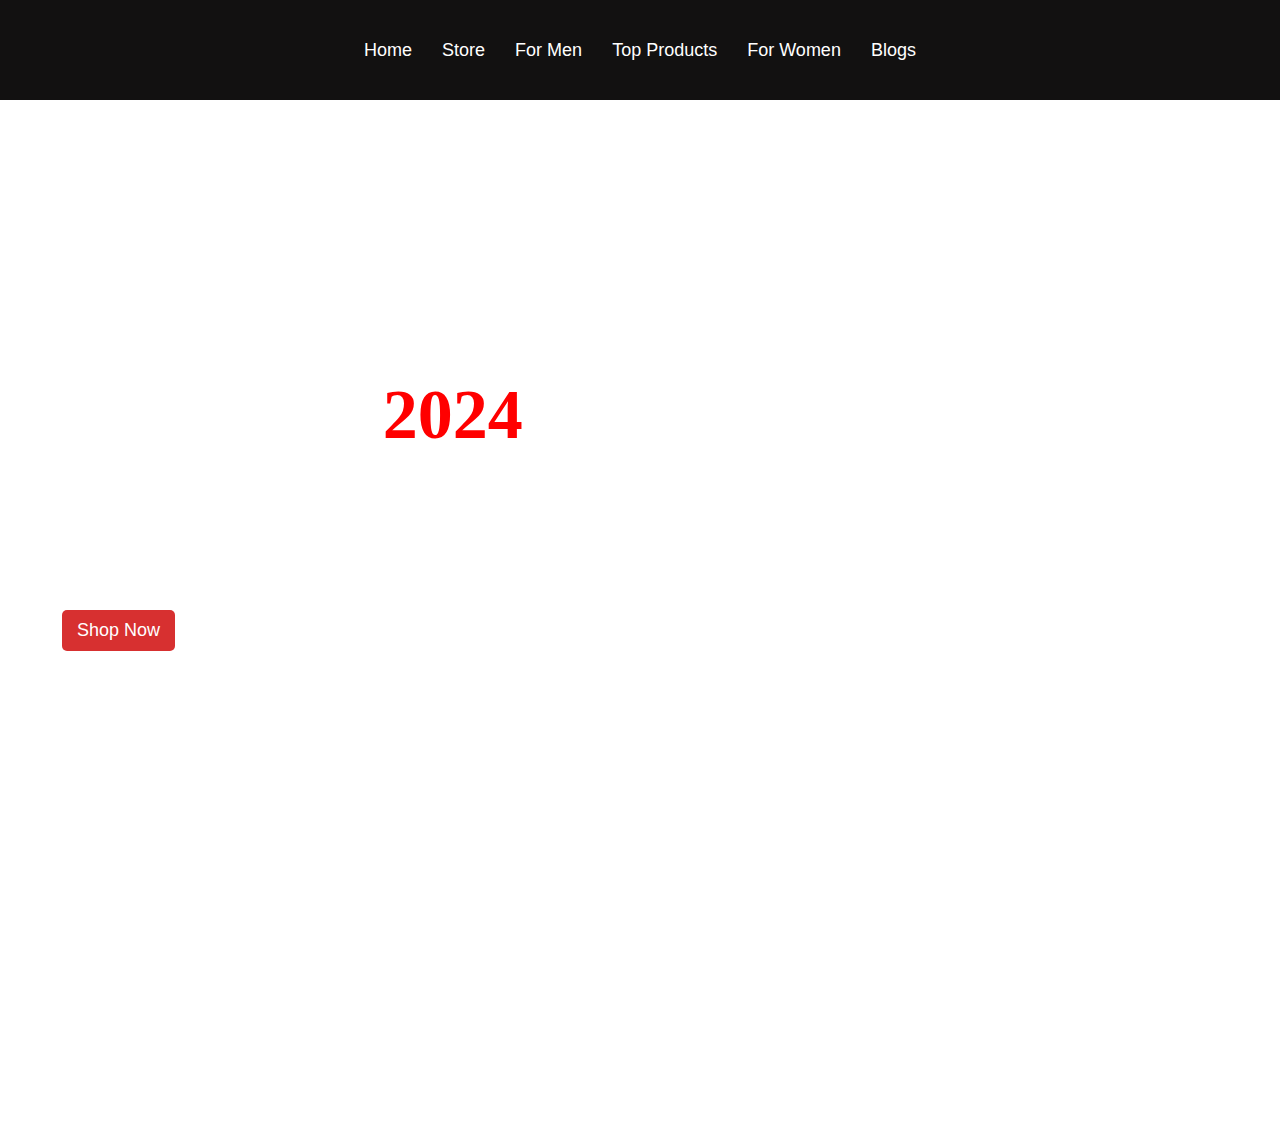
==== ProjectCSS/HTML/index.html @ 7d509958 "Add files via upload" ====
<!DOCTYPE html>
<html lang="en">
<head>
    <meta charset="UTF-8">
    <meta name="viewport" content="width=device-width, initial-scale=1.0">
    <title>TabBase-Online Store</title>
    <link rel="stylesheet" href="https://cdnjs.cloudflare.com/ajax/libs/font-awesome/6.7.1/css/all.min.css" integrity="sha512-5Hs3dF2AEPkpNAR7UiOHba+lRSJNeM2ECkwxUIxC1Q/FLycGTbNapWXB4tP889k5T5Ju8fs4b1P5z/iB4nMfSQ==" crossorigin="anonymous" referrerpolicy="no-referrer" />
    <link rel="icon" href="https://tabbase.myshopify.com/cdn/shop/files/Group-1858_1_c6f15036-5902-4b8d-8cae-f7d79cea3ae3.png?v=1650435835">
    <link rel="stylesheet" href="../CSS/style.css">
</head>
<body>
    <header>
        <div class="header">
            <div class="logo">
                <img src="https://tabbase.myshopify.com/cdn/shop/files/Group_1863_246x.png?v=1650346870" alt="">
            </div>
            <div class="menu">
                <ul>
                    <li><a href="#">Home</a></li>
                    <li id="drop-store"><a href="#" >Store <i class="fa-solid fa-angle-down"></i></a>
                        <div class="drop-down-store">
                           <div class="drop-menu">
                                <ul>
                                    <li><a href="#">filter panel</a></li>
                                    <li><a href="#">canvas sidebar</a></li>
                                    <li><a href="#">grid view</a></li>
                                    <li><a href="#">list view</a></li>
                                    <li><a href="#">pagination page</a></li>
                                </ul>
                           </div>
                           <div class="drop-menu">
                            <ul>
                                <li><a href="#">filter panel</a></li>
                                <li><a href="#">canvas sidebar</a></li>
                                <li><a href="#">grid view</a></li>
                                <li><a href="#">list view</a></li>
                                <li><a href="#">pagination page</a></li>
                            </ul>
                           </div>
                           <div class="drop-menu">
                            <ul>
                                <li><a href="#">filter panel</a></li>
                                <li><a href="#">canvas sidebar</a></li>
                                <li><a href="#">grid view</a></li>
                                <li><a href="#">list view</a></li>
                                <li><a href="#">pagination page</a></li>
                            </ul>
                           </div>
                           <div class="drop-menu">
                            <ul>
                                <li><a href="#">filter panel</a></li>
                                <li><a href="#">canvas sidebar</a></li>
                                <li><a href="#">grid view</a></li>
                                <li><a href="#">list view</a></li>
                                <li><a href="#">pagination page</a></li>
                            </ul>
                           </div>
                           <div class="image">
                                <img src="https://tabbase.myshopify.com/cdn/shop/files/Untitled-1.jpg?v=1650688236" alt="">
                           </div>
                        </div>
                    </li>
                    <li id="drop-men"><a href="#">For Men <i class="fa-solid fa-angle-down"></i></a>
                        <div class="drop-down-store">
                            <div class="drop-menu">
                                 <ul>
                                     <li><a href="#">filter panel</a></li>
                                     <li><a href="#">canvas sidebar</a></li>
                                     <li><a href="#">grid view</a></li>
                                     <li><a href="#">list view</a></li>
                                     <li><a href="#">pagination page</a></li>
                                 </ul>
                            </div>
                            <div class="drop-menu">
                             <ul>
                                 <li><a href="#">filter panel</a></li>
                                 <li><a href="#">canvas sidebar</a></li>
                                 <li><a href="#">grid view</a></li>
                                 <li><a href="#">list view</a></li>
                                 <li><a href="#">pagination page</a></li>
                             </ul>
                            </div>
                            <div class="drop-menu">
                             <ul>
                                 <li><a href="#">filter panel</a></li>
                                 <li><a href="#">canvas sidebar</a></li>
                                 <li><a href="#">grid view</a></li>
                                 <li><a href="#">list view</a></li>
                                 <li><a href="#">pagination page</a></li>
                             </ul>
                            </div>
                            <div class="drop-menu">
                             <ul>
                                 <li><a href="#">filter panel</a></li>
                                 <li><a href="#">canvas sidebar</a></li>
                                 <li><a href="#">grid view</a></li>
                                 <li><a href="#">list view</a></li>
                                 <li><a href="#">pagination page</a></li>
                             </ul>
                            </div>
                            <div class="image">
                                 <img src="https://tabbase.myshopify.com/cdn/shop/files/Untitled-1.jpg?v=1650688236" alt="">
                            </div>
                         </div>
                    </li>
                    <li><a href="#">Top Products</a></li>
                    <li><a href="#">For Women</a></li>
                    <li><a href="#">Blogs <i class="fa-solid fa-angle-down"></i></a></li>
                </ul>
            </div>
            <div class="icon">
                <i class="fa-solid fa-magnifying-glass"></i>
                <i class="fa-solid fa-user"></i>
                <i class="fa-regular fa-heart"></i>
                <i class="fa-solid fa-cart-shopping"></i>
            </div>
        </div>
    </header>
    <section>
        <article>
            <div class="left-article">
                <h2>The Best   <br>Collection 
                    <b>2024</b>
                </h2>
                <p>Lorem Ipsum is simply dummy text of the printing and typesetting industry. is a <br> Lorem Ipsum has been the industry's standard dummy text ever since the 1500s,</p>
                <button>Shop Now</button>
            </div>
            <div class="right-article" title="Shop Now">
                <img src="https://tabbase.myshopify.com/cdn/shop/files/Group-1858_1_c6f15036-5902-4b8d-8cae-f7d79cea3ae3.png?v=1650435835" alt="">
            </div>
        </article>
        <div class="box-card">
            <div class="card">
                <img src="https://tabbase.myshopify.com/cdn/shop/files/Group-1861_1_150X150.png?v=1650435865" alt="">
            </div>
            <div class="card">
                <img src="https://tabbase.myshopify.com/cdn/shop/files/1_1_150X150.png?v=1650435883" alt="">
            </div>
            <div class="card">
                <img src="https://tabbase.myshopify.com/cdn/shop/files/Group-1858_1_c6f15036-5902-4b8d-8cae-f7d79cea3ae3_150X150.png?v=1650435835" alt="">
            </div>
            <div class="card">
                <img src="https://tabbase.myshopify.com/cdn/shop/files/Group-1859_1_150X150.png?v=1650435849" alt="">
            </div>
           
        </div>
    </section>
    
    <footer>

    </footer>
</body>
</html>
---- ProjectCSS/CSS/style.css ----
*{
    padding: 0;
    margin: 0;
    box-sizing: border-box;
}
:root{
    --bg-header:rgb(18, 17, 17);
    --color-menu:rgb(215, 33, 33);
    
}
body{
    background-image: url('https://tabbase.myshopify.com/cdn/shop/files/Banner_1920x900.png?v=1650435558');
    height: 100vh;
    background-repeat: no-repeat;
}
header{
    width: 100%;
    background-color:var(--bg-header) ;
    height: 100px;
    position: sticky;
    top: 0;
    z-index: 11;
   
}
.header{
    width: 95%;
    height: 100%;
    /* background-color: pink; */
    margin: auto;
    display: flex;

}
.header .logo{
    width: 25%;
    height: 100%;
    /* background-color: blue; */
    display: flex;
    align-items: center;
    & img{
        width: 200px;
    }
}
.header .menu{
    width: 50%;
    height: 100%;
    display: flex;
    justify-content: center;
    /* background-color: green; */
    & ul{
        height: 100%;
        list-style: none;
        display: flex;
        align-items: center;
        gap: 30px;
        & li {
            height: 100%;
            display: flex;
            align-items: center;
            & a{
                text-decoration: none;
                color: #fff;
                font-size: 18px;
                position: relative;
                transition:ease-in-out 0.3s;
                font-family: 'Lucida Sans', 'Lucida Sans Regular', 'Lucida Grande', 'Lucida Sans Unicode', Geneva, Verdana, sans-serif;
            }
            & a::before{
                content: '';
                width: 0%;
                height: 2px;
                background-color:var(--color-menu) ;
                position: absolute;
                top: 23px;
                transition:ease-in-out 0.3s;
            }    
        }
        & li:hover a::before{
            width: 100%;
            
        }
        & li:hover a{
            color: var(--color-menu);
            
        }
    }
}
.header .icon{
    width: 25%;
    height: 100%;
    /* background-color: red; */
    display: flex;
    justify-content: end;
    align-items: center;
    gap: 20px;
    & i{
        font-size: 25px;
        color: #fff;
        cursor: pointer;
        transition: ease-in-out 0.4s;
    }
    & i:hover{
        color: var(--color-menu);
    }
}
#drop-store,#drop-men{
    position: relative;
    & .drop-down-store{
        width: 91vw;
        height: 200px;
        position: absolute;
        top: 90px;
        background-color: #fff;
        left: -30vw;
        border-radius: 10px;
        visibility: hidden;
        padding: 20px;
        display: flex;
        gap: 20px;
        & .drop-menu{
            width: 18%;
            /* background-color: red; */
            height: 100%;
            & ul{
                list-style: none;
                display: flex;
                flex-direction: column;
                align-items: start;
                justify-content: start;
                gap: 10px;
                & li a{
                    text-decoration: none;
                    color: #333;
                    transition: none;
                }
                & li a::before{
                    content: '';
                    width: 0;
                    height: 0;
                }
                & li a:hover{
                    color: red;
                }
            }
        }
        & .image{
            width: 25%;
            & img{
                width: 100%;
                height: 100%;
            }
        }
    }
}
#drop-men{
    & .drop-down-store{
        position: absolute;
        left: -36.5vw;
    }
}
#drop-store:hover,#drop-men:hover{
    & .drop-down-store{
        visibility: visible;
    }
}

section{
    width: 100%;
    /* background-color: red; */
    margin-top: 150px;
    position: relative;
}
article{
    width: 95%;
    /* background-color: blue; */
    margin: auto;
    height: 90vh;
    display: flex;
    align-items: center;
    & .left-article{
        width: 50%;
        height: 100%;
        /* background-color: green; */
        display: flex;
        flex-direction: column;
        align-items: start;
        gap: 30px;
        padding: 30px;
        & h2{
            font-size: 70px;
            line-height: 90px;
            color: #fff;
            & b{
                color: red;
            }
        }
        & p{
            font-size: 16px;
            color: #fff;
            opacity: 0.9;
            line-height: 30px;
        }
        & button{
            background-color: rgb(209, 13, 13);
            font-size: 18px;
            padding: 10px 15px;
            margin-top: 30px;
            border: none;
            border-radius: 5px;
            color: #fff;
            opacity: 0.85;
            cursor: pointer;
        }
        & button:hover{
            background-color: rgb(176, 12, 12);
            transition: 0.3s;
        }
    }
    & .right-article{
        width: 50%;
        height: 100%;
        /* background-color: yellow; */
        cursor: pointer;
        display: flex;
        justify-content: center;
        align-items: start;
        & img{
            width: 100%;
            margin-top: -40px;
        }
    }
}
section .box-card{
    width: 43%;
    height: 180px;
    /* background-color: yellow; */
    padding: 0px 30px;
    position: absolute;
    bottom: -80px;
    right: 0;
    display: flex;
    gap: 20px;
    overflow-x: scroll;
    scrollbar-width: none;
    & .card{
        width: 33.33%;
        background-color: #fff;
        height: 100%;
        display: flex;
        justify-content: center;
        align-items: center;
        padding: 20px;
        border-radius: 10px;
        & img{
            width: 150px;
        }
    }
}
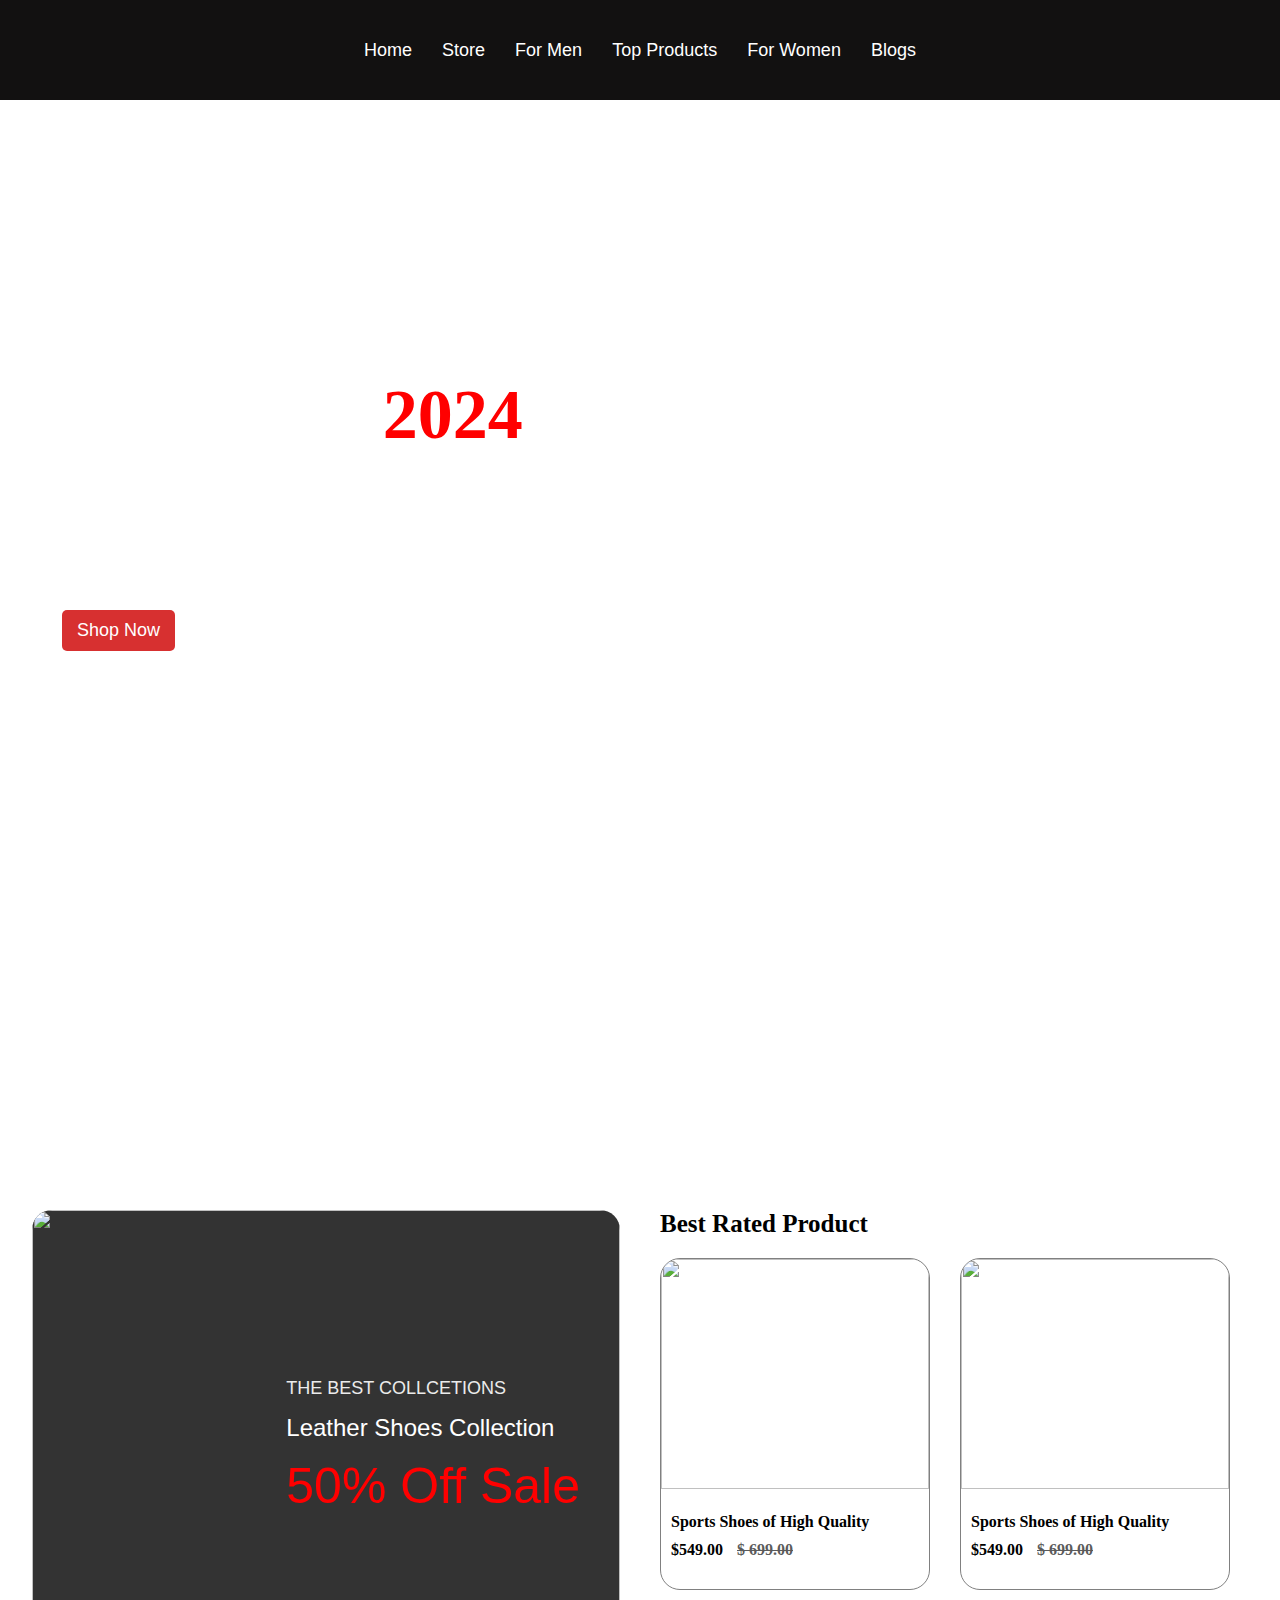
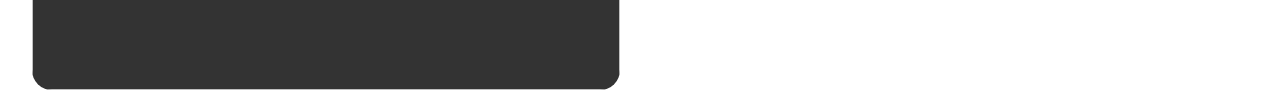
==== commit da9c5556: "Add files via upload" ====
--- a/ProjectCSS/HTML/index.html
+++ b/ProjectCSS/HTML/index.html
@@ -145,6 +145,108 @@
            
         </div>
     </section>
+    <section>
+        <div class="special-section">
+            <div class="special-section-banner" title="banners">
+                <img src="https://tabbase.myshopify.com/cdn/shop/files/1_5.jpg?v=1650439204" alt="">
+                <div class="title">
+                    <h5>THE BEST COLLCETIONS</h5>
+                    <h2>Leather Shoes Collection</h2>
+                    <h3>50% Off Sale</h3>
+                </div>
+            </div>
+            <div class="special-section-product">
+                <h1>Best Rated Product</h1>
+                <div class="product-card">
+                    <div class="card">
+                        <div class="image">
+                            <img src="https://tabbase.myshopify.com/cdn/shop/products/11_1_b398927e-ee1b-43ee-a3e9-fab2797f46c6_493x.jpg?v=1650701525" alt="">
+                        </div>
+                        <div class="card-title">
+                            <h6>Sports Shoes of High Quality</h6>
+                            <p>$549.00 <del>$ 699.00</del></p>
+                            <div class="icon">
+                                <i class="fa-solid fa-star"></i>
+                                <i class="fa-solid fa-star"></i>
+                                <i class="fa-solid fa-star"></i>
+                                <i class="fa-solid fa-star"></i>
+                                <i class="fa-solid fa-star"></i>
+                            </div>
+                        </div>
+                        <button>Add to card</button>
+                    </div>
+                    <div class="card">
+                        <div class="image">
+                            <img src="https://tabbase.myshopify.com/cdn/shop/products/11_1_b398927e-ee1b-43ee-a3e9-fab2797f46c6_493x.jpg?v=1650701525" alt="">
+                        </div>
+                        <div class="card-title">
+                            <h6>Sports Shoes of High Quality</h6>
+                            <p>$549.00 <del>$ 699.00</del></p>
+                            <div class="icon">
+                                <i class="fa-solid fa-star"></i>
+                                <i class="fa-solid fa-star"></i>
+                                <i class="fa-solid fa-star"></i>
+                                <i class="fa-solid fa-star"></i>
+                                <i class="fa-solid fa-star"></i>
+                            </div>
+                        </div>
+                        <button>Add to card</button>
+                    </div>
+                    <div class="card">
+                        <div class="image">
+                            <img src="https://tabbase.myshopify.com/cdn/shop/products/11_1_b398927e-ee1b-43ee-a3e9-fab2797f46c6_493x.jpg?v=1650701525" alt="">
+                        </div>
+                        <div class="card-title">
+                            <h6>Sports Shoes of High Quality</h6>
+                            <p>$549.00 <del>$ 699.00</del></p>
+                            <div class="icon">
+                                <i class="fa-solid fa-star"></i>
+                                <i class="fa-solid fa-star"></i>
+                                <i class="fa-solid fa-star"></i>
+                                <i class="fa-solid fa-star"></i>
+                                <i class="fa-solid fa-star"></i>
+                            </div>
+                        </div>
+                        <button>Add to card</button>
+                    </div>
+                    <div class="card">
+                        <div class="image">
+                            <img src="https://tabbase.myshopify.com/cdn/shop/products/11_1_b398927e-ee1b-43ee-a3e9-fab2797f46c6_493x.jpg?v=1650701525" alt="">
+                        </div>
+                        <div class="card-title">
+                            <h6>Sports Shoes of High Quality</h6>
+                            <p>$549.00 <del>$ 699.00</del></p>
+                            <div class="icon">
+                                <i class="fa-solid fa-star"></i>
+                                <i class="fa-solid fa-star"></i>
+                                <i class="fa-solid fa-star"></i>
+                                <i class="fa-solid fa-star"></i>
+                                <i class="fa-solid fa-star"></i>
+                            </div>
+                        </div>
+                        <button>Add to card</button>
+                    </div>
+                    <div class="card">
+                        <div class="image">
+                            <img src="https://tabbase.myshopify.com/cdn/shop/products/11_1_b398927e-ee1b-43ee-a3e9-fab2797f46c6_493x.jpg?v=1650701525" alt="">
+                        </div>
+                        <div class="card-title">
+                            <h6>Sports Shoes of High Quality</h6>
+                            <p>$549.00 <del>$ 699.00</del></p>
+                            <div class="icon">
+                                <i class="fa-solid fa-star"></i>
+                                <i class="fa-solid fa-star"></i>
+                                <i class="fa-solid fa-star"></i>
+                                <i class="fa-solid fa-star"></i>
+                                <i class="fa-solid fa-star"></i>
+                            </div>
+                        </div>
+                        <button>Add to card</button>
+                    </div>
+                </div>  
+            </div>
+        </div>
+    </section>
     
     <footer>
 
--- a/ProjectCSS/CSS/style.css
+++ b/ProjectCSS/CSS/style.css
@@ -3,10 +3,14 @@
     margin: 0;
     box-sizing: border-box;
 }
+@import url('https://fonts.googleapis.com/css2?family=Moul&family=Quicksand:wght@300..700&family=Roboto:ital,wght@0,100;0,300;0,400;0,500;0,700;0,900;1,100;1,300;1,400;1,500;1,700;1,900&display=swap');
 :root{
     --bg-header:rgb(18, 17, 17);
     --color-menu:rgb(215, 33, 33);
-    
+    --font-family: "Quicksand", sans-serif;
+    --font-optical-sizing: auto;
+    --font-weight: <weight>;
+    --font-style: normal;
 }
 body{
     background-image: url('https://tabbase.myshopify.com/cdn/shop/files/Banner_1920x900.png?v=1650435558');
@@ -165,7 +169,7 @@
 
 section{
     width: 100%;
-    /* background-color: red; */
+    
     margin-top: 150px;
     position: relative;
 }
@@ -226,6 +230,11 @@
         & img{
             width: 100%;
             margin-top: -40px;
+            animation: action;
+            animation-duration: 3s;
+            animation-iteration-count: infinite;
+            animation-timing-function: ease-in-out;
+
         }
     }
 }
@@ -255,3 +264,162 @@
         }
     }
 }
+.special-section{
+    width: 95%;
+    margin: auto;
+    display: flex;
+    gap: 20px;
+    height: 480px;
+    & .special-section-banner{
+        width: 50%;
+        height: 100%;
+        background-color: #333;
+        border-radius: 20px;
+        overflow: hidden;
+        position: relative;
+        & img{
+            width: 100%;
+            height: 100%;
+            animation: scaleImg;
+            animation-duration: 10s;
+            animation-timing-function: ease-in-out;
+            animation-iteration-count: infinite;
+        }
+        & .title{
+            /* background-color: red; */
+            position: absolute;
+            top: 35%;
+            right: 40px;
+            & h5,h2,h3{
+                font-family: var(--font-family);
+                font-optical-sizing: var(--font-optical-sizing);
+                font-style: var(--font-style);
+                font-weight: var(--font-weight);
+            }
+            & h5{
+                font-size: 18px;
+                color: #fff;
+                opacity: 0.9;
+            }
+            & h2{
+                font-family: 50px;
+               color: #fff; 
+               margin-top: 15px;
+            }
+            & h3{
+                font-size: 50px;
+                color: red;
+                margin-top: 15px;
+            }
+        }
+    }
+    & .special-section-product{
+        width: 50%;
+        height: 100%;
+        display: flex;
+        flex-direction: column;
+        /* background-color: blue; */
+        & h1{
+            color: #000;
+            font-size: 25px;
+            margin-left: 20px;
+        }
+        & .product-card{
+            /* background-color: red; */
+            padding: 20px;
+            display: flex;
+            gap: 30px;
+            overflow-x: scroll;
+            scrollbar-width: none;
+            & .card{
+                min-width: 270px;
+                border: 1px solid gray;
+                border-radius: 20px;
+                overflow: hidden;
+                & .image{
+                    width: 100%;
+                    & img{
+                        width: 100%;
+                        height:230px;
+                    }
+                }
+                & .card-title{
+                    width: 100%;
+                    padding: 20px 10px;
+                    & h6{
+                        font-size: 16px;
+                        display: -webkit-box; /* Required for line clamping */
+                        -webkit-line-clamp: 1; /* Limit to 3 lines */
+                        -webkit-box-orient: vertical; /* Set box orientation */
+                        overflow: hidden
+                    }
+                    & p{
+                        margin-top: 10px;
+                        font-size: 16px;
+                        font-weight: bold;
+                        & del{
+                            color: #333;
+                            opacity: 0.8;
+                            margin-left: 10px;
+                        }
+                    }
+                    & .icon{
+                        margin-top: 10px;
+                        & i{
+                            color: gold;
+                        }
+                    }
+                    
+                }
+                & button{
+                    background-color: red;
+                    color: #fff;
+                    padding: 10px 20px;
+                    margin-bottom: 30px;
+                    border: none;
+                    font-family: sans-serif;
+                    font-size: 18px;
+                    border-radius: 10px;
+                    display: none;
+                    justify-self: center;
+                    transition: 0.3s ease-in-out;
+                }
+                
+            }
+            & .card:hover{
+                cursor: pointer;
+                border: none;
+                box-shadow: rgba(0, 0, 0, 0.35) 0px 5px 15px;
+                transition: 0.7s;
+                & button{
+                    display: block;
+                }
+            }
+            
+            
+        }
+    }
+}
+
+@keyframes action{
+    0%{
+        transform: translateY(0px);
+    }
+    50%{
+        transform: translateY(20px);
+    }
+    100%{
+        transform: translateY(0px);
+    }
+}
+@keyframes scaleImg{
+    0%{
+        transform: scale(1);
+    }
+    50%{
+        transform: scale(1.1);
+    }
+    100%{
+        transform: scale(1);
+    }
+}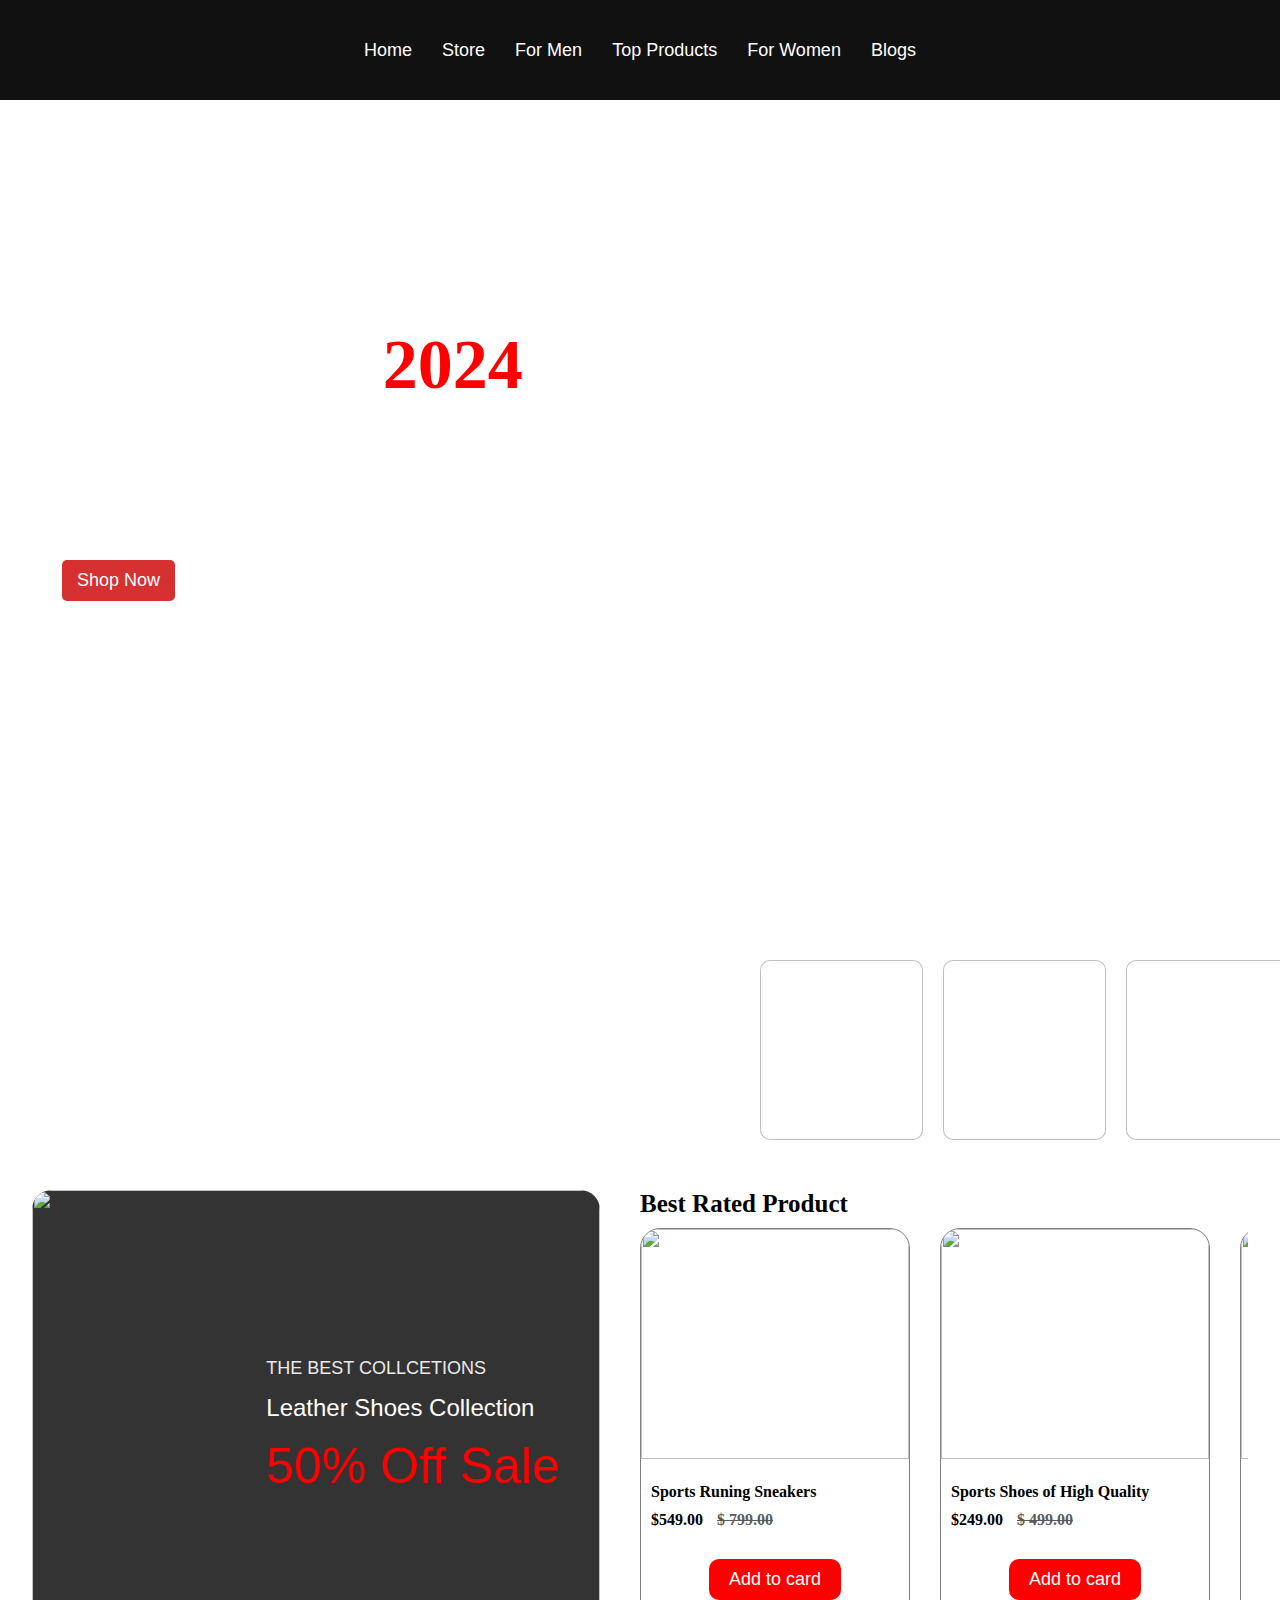
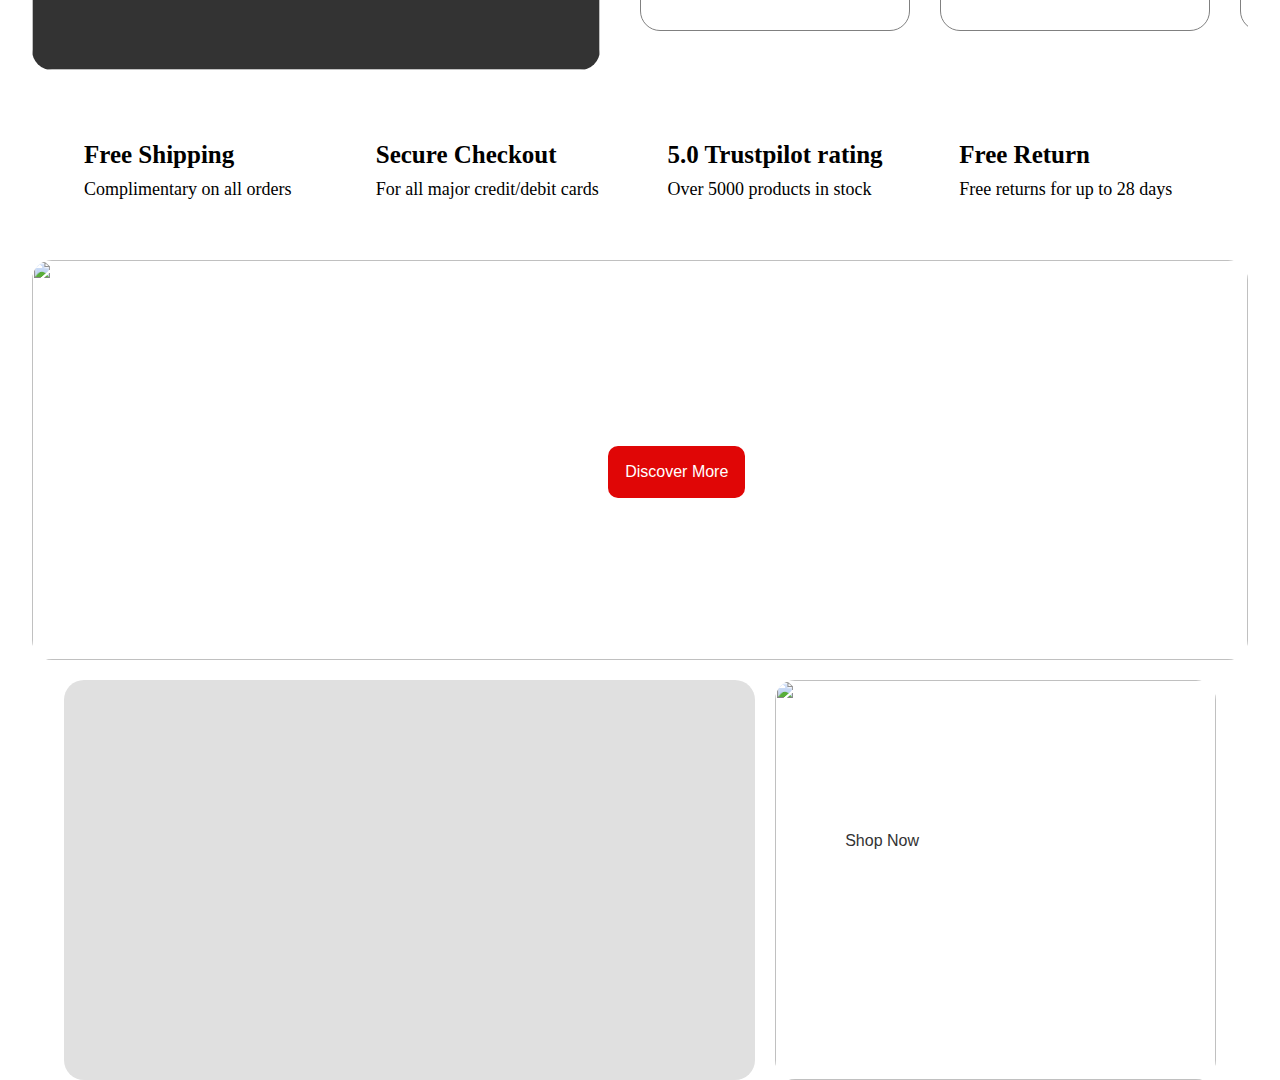
==== commit 2729ea5a: "Add files via upload" ====
--- a/ProjectCSS/HTML/index.html
+++ b/ProjectCSS/HTML/index.html
@@ -7,6 +7,7 @@
     <link rel="stylesheet" href="https://cdnjs.cloudflare.com/ajax/libs/font-awesome/6.7.1/css/all.min.css" integrity="sha512-5Hs3dF2AEPkpNAR7UiOHba+lRSJNeM2ECkwxUIxC1Q/FLycGTbNapWXB4tP889k5T5Ju8fs4b1P5z/iB4nMfSQ==" crossorigin="anonymous" referrerpolicy="no-referrer" />
     <link rel="icon" href="https://tabbase.myshopify.com/cdn/shop/files/Group-1858_1_c6f15036-5902-4b8d-8cae-f7d79cea3ae3.png?v=1650435835">
     <link rel="stylesheet" href="../CSS/style.css">
+    <link rel="stylesheet" href="https://cdn.jsdelivr.net/npm/bootstrap-icons@1.11.3/font/bootstrap-icons.min.css">
 </head>
 <body>
     <header>
@@ -30,9 +31,18 @@
                            </div>
                            <div class="drop-menu">
                             <ul>
-                                <li><a href="#">filter panel</a></li>
-                                <li><a href="#">canvas sidebar</a></li>
-                                <li><a href="#">grid view</a></li>
+                                <li><a href="#">product color swatch</a></li>
+                                <li><a href="#">product swatch dropdown</a></li>
+                                <li><a href="#">sale notification</a></li>
+                                <li><a href="#"> dynamic checkout button</a></li>
+                                <li><a href="#">pagination page</a></li>
+                            </ul>
+                           </div>
+                           <div class="drop-menu">
+                            <ul>
+                                <li><a href="#">product tab information</a></li>
+                                <li><a href="#">product recommendation</a></li>
+                                <li><a href="#">RTL Layout</a></li>
                                 <li><a href="#">list view</a></li>
                                 <li><a href="#">pagination page</a></li>
                             </ul>
@@ -40,19 +50,10 @@
                            <div class="drop-menu">
                             <ul>
                                 <li><a href="#">filter panel</a></li>
-                                <li><a href="#">canvas sidebar</a></li>
-                                <li><a href="#">grid view</a></li>
-                                <li><a href="#">list view</a></li>
-                                <li><a href="#">pagination page</a></li>
-                            </ul>
-                           </div>
-                           <div class="drop-menu">
-                            <ul>
-                                <li><a href="#">filter panel</a></li>
-                                <li><a href="#">canvas sidebar</a></li>
-                                <li><a href="#">grid view</a></li>
-                                <li><a href="#">list view</a></li>
-                                <li><a href="#">pagination page</a></li>
+                                <li><a href="#"> carousel</a></li>
+                                <li><a href="#">product thumbnail</a></li>
+                                <li><a href="#">product review</a></li>
+                                <li><a href="#"> product stack</a></li>
                             </ul>
                            </div>
                            <div class="image">
@@ -64,42 +65,42 @@
                         <div class="drop-down-store">
                             <div class="drop-menu">
                                  <ul>
-                                     <li><a href="#">filter panel</a></li>
-                                     <li><a href="#">canvas sidebar</a></li>
-                                     <li><a href="#">grid view</a></li>
-                                     <li><a href="#">list view</a></li>
-                                     <li><a href="#">pagination page</a></li>
+                                     <li><a href="#"><b>Shoes</b></a></li>
+                                     <li><a href="#">Knee high boots</a></li>
+                                     <li><a href="#">Boots</a></li>
+                                     <li><a href="#">Wellington boots</a></li>
+                                     <li><a href="#">Timberland boots</a></li>
                                  </ul>
                             </div>
                             <div class="drop-menu">
                              <ul>
-                                 <li><a href="#">filter panel</a></li>
-                                 <li><a href="#">canvas sidebar</a></li>
-                                 <li><a href="#">grid view</a></li>
-                                 <li><a href="#">list view</a></li>
-                                 <li><a href="#">pagination page</a></li>
+                                 <li><a href="#"><b>Sneakers</b></a></li>
+                                 <li><a href="#">For Men</a></li>
+                                 <li><a href="#">Top Products</a></li>
+                                 <li><a href="#">For Kid</a></li>
+                                 <li><a href="#">Pages / Layouts</a></li>
                              </ul>
                             </div>
                             <div class="drop-menu">
                              <ul>
-                                 <li><a href="#">filter panel</a></li>
-                                 <li><a href="#">canvas sidebar</a></li>
-                                 <li><a href="#">grid view</a></li>
-                                 <li><a href="#">list view</a></li>
-                                 <li><a href="#">pagination page</a></li>
+                                 <li><a href="#"><b>Sports Shoes</b></a></li>
+                                 <li><a href="#">Bata sport shoes</a></li>
+                                 <li><a href="#">Hush Puppies</a></li>
+                                 <li><a href="#">Louis Philippe</a></li>
+                                 <li><a href="#">Tata International</a></li>
                              </ul>
                             </div>
                             <div class="drop-menu">
                              <ul>
-                                 <li><a href="#">filter panel</a></li>
-                                 <li><a href="#">canvas sidebar</a></li>
-                                 <li><a href="#">grid view</a></li>
-                                 <li><a href="#">list view</a></li>
-                                 <li><a href="#">pagination page</a></li>
+                                 <li><a href="#"><b>Sport Sneakers</b></a></li>
+                                 <li><a href="#">Puma snekers</a></li>
+                                 <li><a href="#">Reebok</a></li>
+                                 <li><a href="#">Under Armour</a></li>
+                                 <li><a href="#">Skechers shoes</a></li>
                              </ul>
                             </div>
                             <div class="image">
-                                 <img src="https://tabbase.myshopify.com/cdn/shop/files/Untitled-1.jpg?v=1650688236" alt="">
+                                 <img src="https://tabbase.myshopify.com/cdn/shop/files/1_5.jpg?v=1650439204" alt="">
                             </div>
                          </div>
                     </li>
@@ -160,10 +161,44 @@
                 <div class="product-card">
                     <div class="card">
                         <div class="image">
+                            <img src="https://tabbase.myshopify.com/cdn/shop/products/15_1_dfcad812-3f77-49fa-aedd-55d050321f6b_493x.jpg?v=1650701327" alt="">
+                        </div>
+                        <div class="card-title">
+                            <h6>Sports Runing Sneakers</h6>
+                            <p>$549.00 <del>$ 799.00</del></p>
+                            <div class="icon">
+                                <i class="fa-solid fa-star"></i>
+                                <i class="fa-solid fa-star"></i>
+                                <i class="fa-solid fa-star"></i>
+                                <i class="fa-solid fa-star"></i>
+                                <i class="fa-solid fa-star"></i>
+                            </div>
+                        </div>
+                        <button>Add to card</button>
+                    </div>
+                    <div class="card">
+                        <div class="image">
                             <img src="https://tabbase.myshopify.com/cdn/shop/products/11_1_b398927e-ee1b-43ee-a3e9-fab2797f46c6_493x.jpg?v=1650701525" alt="">
                         </div>
                         <div class="card-title">
                             <h6>Sports Shoes of High Quality</h6>
+                            <p>$249.00 <del>$ 499.00</del></p>
+                            <div class="icon">
+                                <i class="fa-solid fa-star"></i>
+                                <i class="fa-solid fa-star"></i>
+                                <i class="fa-solid fa-star"></i>
+                                <i class="fa-solid fa-star"></i>
+                                <i class="fa-solid fa-star"></i>
+                            </div>
+                        </div>
+                        <button>Add to card</button>
+                    </div>
+                    <div class="card">
+                        <div class="image">
+                            <img src="https://tabbase.myshopify.com/cdn/shop/products/22_1_493x.jpg?v=1650701158" alt="">
+                        </div>
+                        <div class="card-title">
+                            <h6>Sneakers De Sport Runing</h6>
                             <p>$549.00 <del>$ 699.00</del></p>
                             <div class="icon">
                                 <i class="fa-solid fa-star"></i>
@@ -177,77 +212,86 @@
                     </div>
                     <div class="card">
                         <div class="image">
-                            <img src="https://tabbase.myshopify.com/cdn/shop/products/11_1_b398927e-ee1b-43ee-a3e9-fab2797f46c6_493x.jpg?v=1650701525" alt="">
-                        </div>
-                        <div class="card-title">
-                            <h6>Sports Shoes of High Quality</h6>
-                            <p>$549.00 <del>$ 699.00</del></p>
-                            <div class="icon">
-                                <i class="fa-solid fa-star"></i>
-                                <i class="fa-solid fa-star"></i>
-                                <i class="fa-solid fa-star"></i>
-                                <i class="fa-solid fa-star"></i>
-                                <i class="fa-solid fa-star"></i>
-                            </div>
-                        </div>
-                        <button>Add to card</button>
-                    </div>
-                    <div class="card">
-                        <div class="image">
-                            <img src="https://tabbase.myshopify.com/cdn/shop/products/11_1_b398927e-ee1b-43ee-a3e9-fab2797f46c6_493x.jpg?v=1650701525" alt="">
-                        </div>
-                        <div class="card-title">
-                            <h6>Sports Shoes of High Quality</h6>
-                            <p>$549.00 <del>$ 699.00</del></p>
-                            <div class="icon">
-                                <i class="fa-solid fa-star"></i>
-                                <i class="fa-solid fa-star"></i>
-                                <i class="fa-solid fa-star"></i>
-                                <i class="fa-solid fa-star"></i>
-                                <i class="fa-solid fa-star"></i>
-                            </div>
-                        </div>
-                        <button>Add to card</button>
-                    </div>
-                    <div class="card">
-                        <div class="image">
-                            <img src="https://tabbase.myshopify.com/cdn/shop/products/11_1_b398927e-ee1b-43ee-a3e9-fab2797f46c6_493x.jpg?v=1650701525" alt="">
-                        </div>
-                        <div class="card-title">
-                            <h6>Sports Shoes of High Quality</h6>
-                            <p>$549.00 <del>$ 699.00</del></p>
-                            <div class="icon">
-                                <i class="fa-solid fa-star"></i>
-                                <i class="fa-solid fa-star"></i>
-                                <i class="fa-solid fa-star"></i>
-                                <i class="fa-solid fa-star"></i>
-                                <i class="fa-solid fa-star"></i>
-                            </div>
-                        </div>
-                        <button>Add to card</button>
-                    </div>
-                    <div class="card">
-                        <div class="image">
-                            <img src="https://tabbase.myshopify.com/cdn/shop/products/11_1_b398927e-ee1b-43ee-a3e9-fab2797f46c6_493x.jpg?v=1650701525" alt="">
-                        </div>
-                        <div class="card-title">
-                            <h6>Sports Shoes of High Quality</h6>
-                            <p>$549.00 <del>$ 699.00</del></p>
-                            <div class="icon">
-                                <i class="fa-solid fa-star"></i>
-                                <i class="fa-solid fa-star"></i>
-                                <i class="fa-solid fa-star"></i>
-                                <i class="fa-solid fa-star"></i>
-                                <i class="fa-solid fa-star"></i>
-                            </div>
-                        </div>
-                        <button>Add to card</button>
-                    </div>
-                </div>  
+                            <img src="https://tabbase.myshopify.com/cdn/shop/products/2_5_9762fa85-00ce-42ee-a98e-adb0b3cb5a77_493x.jpg?v=1674022859" alt="">
+                        </div>
+                        <div class="card-title">
+                            <h6>Sneakers De Sport Runing</h6>
+                            <p>$449.00 <del>$ 599.00</del></p>
+                            <div class="icon">
+                                <i class="fa-solid fa-star"></i>
+                                <i class="fa-solid fa-star"></i>
+                                <i class="fa-solid fa-star"></i>
+                                <i class="fa-solid fa-star"></i>
+                                <i class="fa-solid fa-star"></i>
+                            </div>
+                        </div>
+                        <button>Add to card</button>
+                    </div>
+                </div> 
             </div>
         </div>
     </section>
-    
+    <div class="delivery">
+        <div class="sub-delivery">
+            <div class="icon">
+                <i class="fa-solid fa-truck"></i>
+            </div>
+            <div class="des">
+                <h2>Free Shipping</h2>
+                <p>Complimentary on all orders</p>
+            </div>
+        </div>
+        <div class="sub-delivery">
+            <div class="icon">
+                <i class="fa-solid fa-shield-halved"></i>
+            </div>
+            <div class="des">
+                <h2> 
+                    Secure Checkout</h2>
+                <p>For all major credit/debit cards</p>
+            </div>
+        </div>
+        <div class="sub-delivery">
+            <div class="icon">
+                <i class="fa-solid fa-star"></i>
+            </div>
+            <div class="des">
+                <h2>5.0 Trustpilot rating
+                    </h2>
+                <p>Over 5000 products in stock</p>
+            </div>
+        </div>
+        <div class="sub-delivery">
+            <div class="icon">
+                <i class="fa-solid fa-sack-dollar"></i>
+            </div>
+            <div class="des">
+                <h2>Free Return</h2>
+                <p>Free returns for up to 28 days</p>
+            </div>
+        </div>
+    </div>
+     <div class="banner">
+        <img src="https://tabbase.myshopify.com/cdn/shop/files/3_1.jpg?v=1649851424" alt="">
+        <div class="title-banner">
+            <h2>the best collections</h2>
+            <h1>Best Collection Of Different Types Of Shoes</h1>
+            <button>Discover More</button>
+        </div>
+     </div>  
+     <div class="content">
+        <div class="video">
+            <iframe title="vimeo-player" src="https://player.vimeo.com/video/320214019?h=5efad4e656" width="800" frameborder="0"    allowfullscreen></iframe>
+        </div>
+        <div class="img">
+            <img src="https://tabbase.myshopify.com/cdn/shop/files/4_1_908462e2-8073-4ce7-96ab-8734b493858e.jpg?v=1650438125" alt="">
+            <div class="img-title">
+                <h2>THE BEST COLLCETIONS</h2>
+                <h1>The Best Offers</h1>
+                <button>Shop Now</button>    
+            </div>
+        </div>
+     </div> 
     <footer>
 
     </footer>
--- a/ProjectCSS/CSS/style.css
+++ b/ProjectCSS/CSS/style.css
@@ -14,7 +14,7 @@
 }
 body{
     background-image: url('https://tabbase.myshopify.com/cdn/shop/files/Banner_1920x900.png?v=1650435558');
-    height: 100vh;
+    /* height: 100vh; */
     background-repeat: no-repeat;
 }
 header{
@@ -170,7 +170,7 @@
 section{
     width: 100%;
     
-    margin-top: 150px;
+    margin-top: 100px;
     position: relative;
 }
 article{
@@ -241,10 +241,10 @@
 section .box-card{
     width: 43%;
     height: 180px;
-    /* background-color: yellow; */
+    /* background-color: #fff; */
     padding: 0px 30px;
     position: absolute;
-    bottom: -80px;
+    bottom: -130px;
     right: 0;
     display: flex;
     gap: 20px;
@@ -252,6 +252,7 @@
     scrollbar-width: none;
     & .card{
         width: 33.33%;
+        border: 0.5px solid rgba(128, 128, 128, 0.499);
         background-color: #fff;
         height: 100%;
         display: flex;
@@ -264,11 +265,14 @@
         }
     }
 }
+section:nth-child(3){
+    margin-top: 180px;
+}
 .special-section{
     width: 95%;
     margin: auto;
     display: flex;
-    gap: 20px;
+    gap: 40px;
     height: 480px;
     & .special-section-banner{
         width: 50%;
@@ -322,11 +326,10 @@
         & h1{
             color: #000;
             font-size: 25px;
-            margin-left: 20px;
+            margin-bottom: 10px;
         }
         & .product-card{
             /* background-color: red; */
-            padding: 20px;
             display: flex;
             gap: 30px;
             overflow-x: scroll;
@@ -338,9 +341,15 @@
                 overflow: hidden;
                 & .image{
                     width: 100%;
+                    overflow: hidden;
                     & img{
                         width: 100%;
                         height:230px;
+                        transition: ease-in-out 0.3s;
+                    }
+                    & img:hover{
+                        cursor: pointer;
+                        transform: scale(1.1);
                     }
                 }
                 & .card-title{
@@ -380,25 +389,170 @@
                     font-family: sans-serif;
                     font-size: 18px;
                     border-radius: 10px;
-                    display: none;
+                    display: flex;
                     justify-self: center;
                     transition: 0.3s ease-in-out;
                 }
+                & button:hover{
+                    background-color: rgb(207, 14, 14);
+                    cursor: pointer;
+                }
                 
-            }
-            & .card:hover{
-                cursor: pointer;
-                border: none;
-                box-shadow: rgba(0, 0, 0, 0.35) 0px 5px 15px;
-                transition: 0.7s;
-                & button{
-                    display: block;
-                }
             }
             
             
-        }
-    }
+            
+        }
+    }
+}
+.delivery{
+    width: 90%;
+    margin: auto;
+    display: grid;
+    grid-template-columns: repeat(4,1fr);
+    gap: 15px;
+    /* background-color: red; */
+    margin-top: 50px;
+    & .sub-delivery{
+        display: flex;
+        width: 100%;
+        height: 100px;
+        /* background-color: green; */
+        justify-content: start;
+        align-items: center;
+        gap: 20px;
+        & .icon i{
+            font-size: 30px;
+            color: rgb(225, 25, 25);
+        }
+        & .icon i:hover{
+            cursor: pointer;
+            transform: rotateY(180deg);
+            transition: 0.5s;
+        }
+        & .des{
+            display: flex;
+            flex-direction: column;
+            gap: 10px;
+            & h2{
+                font-size: 25px;
+            }
+            & p{
+                font-size: 18px;
+            }
+        }
+    }
+}
+.banner{
+    width: 95%;
+    height: 400px;
+    margin: auto;
+    margin-top: 40px;
+    border-radius: 20px;
+    overflow: hidden;
+    position: relative;
+    & img{
+        width: 100%;
+        height: 100%;
+        animation-name: scaleImg;
+        animation-duration: 10s;
+        animation-timing-function: ease-in-out;
+        animation-iteration-count: infinite;
+    }
+    & .title-banner{
+        /* background-color: red; */
+        position: absolute;
+        top: 50px;
+        left: 30%;
+        & h2{
+            color: #fff;
+            font-size: 19px;
+            text-transform: uppercase;
+            margin-top: 20px;
+            text-align: center;
+        }
+        & h1{
+            color: #fff;
+            font-size: 30px;
+            margin-top: 20px;
+        }
+        & button{
+            display: flex;
+            justify-self: center;
+            margin-top: 40px;
+            background-color: rgb(224, 6, 6);
+            color: #fff;
+            border: none;
+            padding: 17px;
+            border-radius: 10px;
+            font-size: 16px;
+            cursor: pointer;
+            transition: ease-in-out 0.2s;
+        }
+        & button:hover{
+            background-color: #fff;
+            color: #333;
+        }
+    }
+}
+.content{
+    width: 90%;
+    margin: auto;
+    margin-top: 20px;
+    display: flex;
+    height: 400px;
+    gap: 20px;
+    & .video{
+        width: 60%;
+        height: 100%;
+        padding: 0;
+        background-color: #e0e0e0;
+        border-radius: 20px;
+        display: flex;
+        justify-content: center;
+    }
+    & .img{
+        width: 40%;
+        height: 100%;
+        border-radius: 20px;
+        overflow: hidden;
+        position: relative;
+        & img{
+            width: 100%;
+            height: 100%;
+        }
+        & .img-title{
+            /* background-color: red; */
+            position: absolute;
+            top: 40px;
+            left: 40px;
+            & h2{
+                color: #fff;
+                font-size: 16px;
+            }
+            & h1{
+                color: #fff;
+                font-size: 40px;
+                margin-top: 10px;
+            }
+            & button{
+                margin-top: 20px;
+                background-color: #fff;
+                color: #333;
+                border: none;
+                padding: 17px 30px;
+                border-radius: 10px;
+                font-size: 16px;
+                cursor: pointer;
+                transition: ease-in-out 0.2s;
+            }
+            & button:hover{
+                background-color: #333;
+                color: #fff;
+            }
+        }
+    }
+      
 }
 
 @keyframes action{
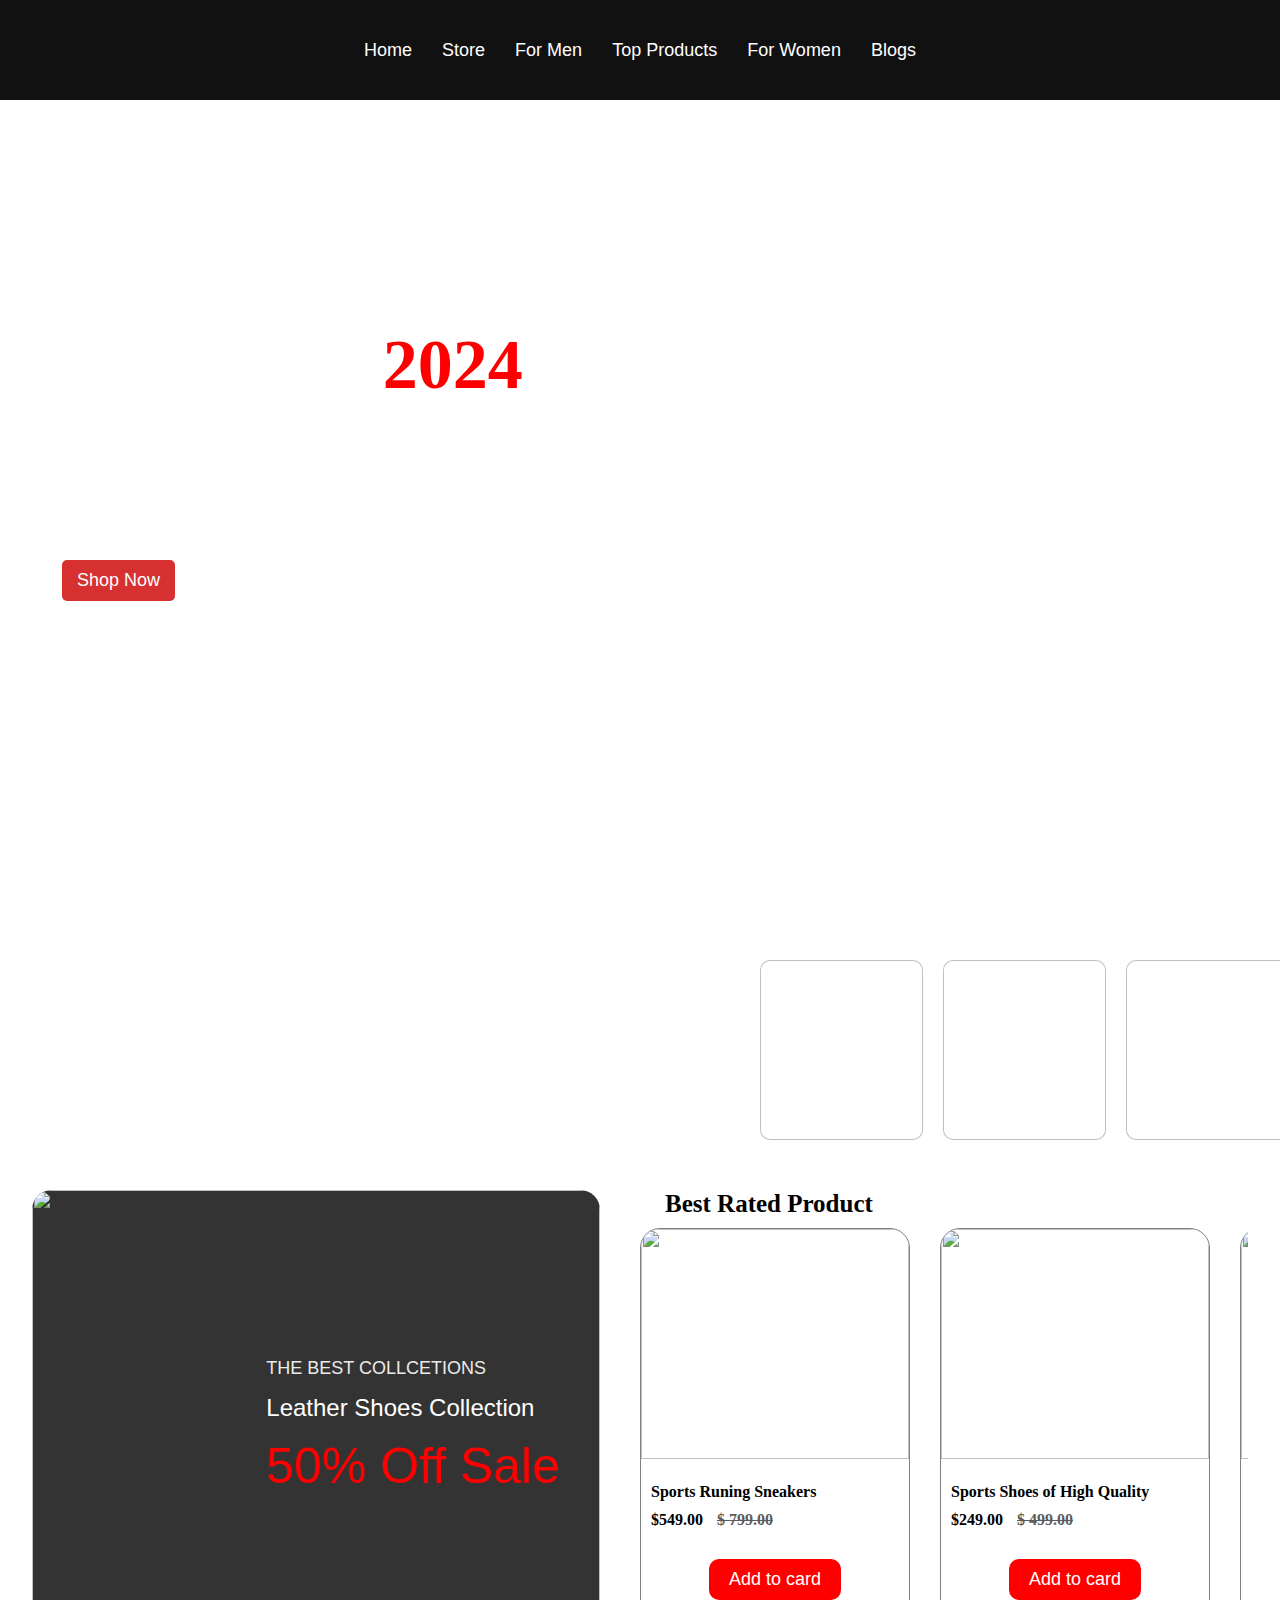
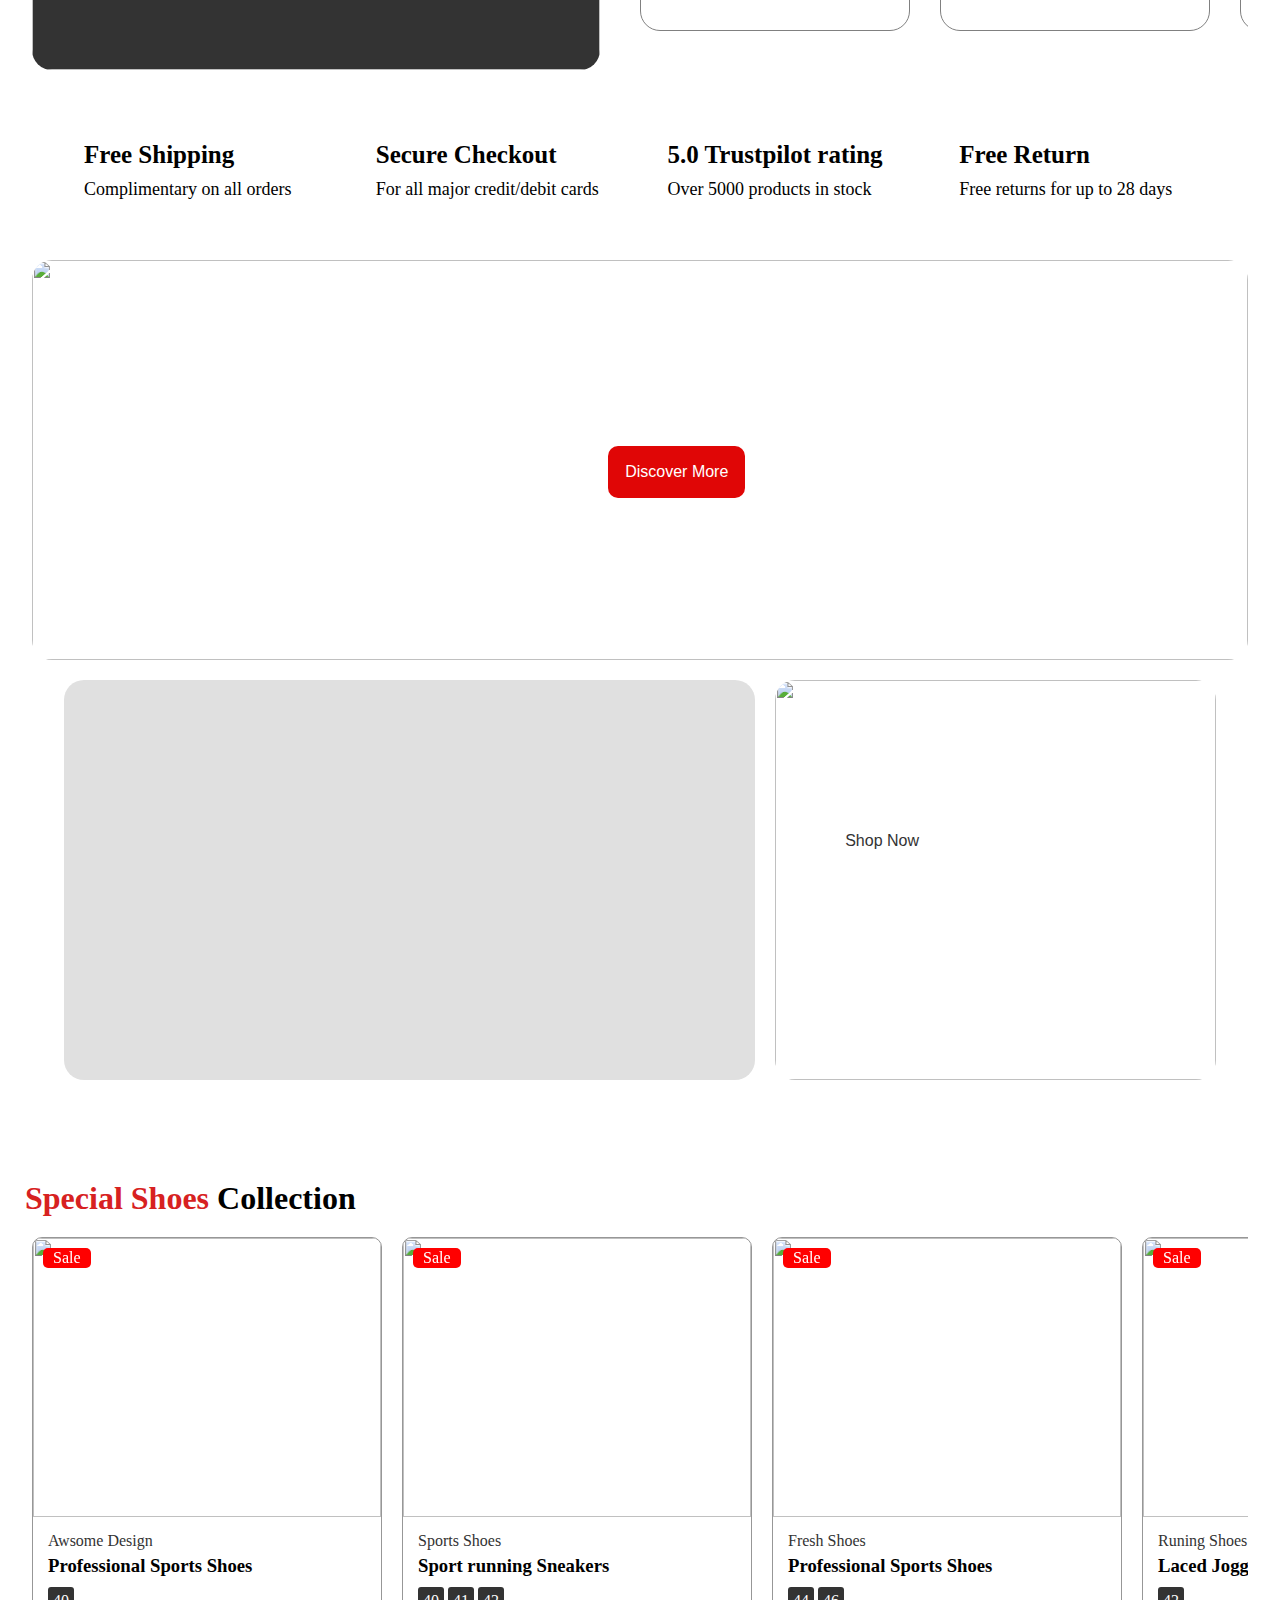
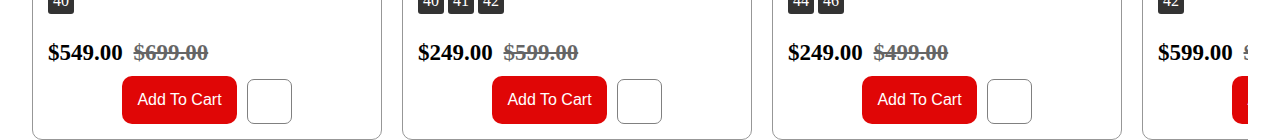
==== commit 1cb1fa39: "Add files via upload" ====
--- a/ProjectCSS/HTML/index.html
+++ b/ProjectCSS/HTML/index.html
@@ -292,6 +292,183 @@
             </div>
         </div>
      </div> 
+     <section>
+        <h1><span>Special Shoes</span> Collection</h1>
+        <div class="collection">
+            <div class="collection-card">
+                <div class="sale">
+                    Sale
+                </div>
+                <div class="view">
+                    <i class="fa-regular fa-eye"></i>
+                </div>
+                <div class="collection-img">
+                    <img src="https://tabbase.myshopify.com/cdn/shop/products/1_7_493x.jpg?v=1650697313" alt="">
+                </div>
+                <div class="collection-title">
+                    <p>Awsome Design</p>
+                    <h3>Professional Sports Shoes</h3>
+                    <span>40</span>
+                    <div class="color">
+                        <i style="color:#000;" class="fa-solid fa-circle"></i>
+                        <i style="color:red;" class="fa-solid fa-circle"></i>
+                        <i style="color:blue;" class="fa-solid fa-circle"></i>
+                    </div>
+                    <h4>$549.00 <del>$699.00</del></h4>
+                    <div class="icon">
+                        <i class="fa-solid fa-star"></i>
+                        <i class="fa-solid fa-star"></i>
+                        <i class="fa-solid fa-star"></i>
+                        <i class="fa-solid fa-star"></i>
+                        <i class="fa-solid fa-star"></i>
+                    </div>
+                    <div class="button">
+                        <button>Add To Cart</button>
+                        <i class="fa-regular fa-heart"></i>
+                    </div>
+                </div>
+            </div>
+            <div class="collection-card">
+                <div class="sale">
+                    Sale
+                </div>
+                <div class="view">
+                    <i class="fa-regular fa-eye"></i>
+                </div>
+                <div class="collection-img">
+                    <img src="https://tabbase.myshopify.com/cdn/shop/products/15_1_dfcad812-3f77-49fa-aedd-55d050321f6b_493x.jpg?v=1650701327" alt="">
+                </div>
+                <div class="collection-title">
+                    <p>Sports Shoes</p>
+                    <h3>Sport running Sneakers</h3>
+                    <span>40</span>
+                    <span>41</span>
+                    <span>42</span>
+                    <div class="color">
+                        <i style="color:#000;" class="fa-solid fa-circle"></i>
+                        <i style="color:yellow;" class="fa-solid fa-circle"></i>
+                    </div>
+                    <h4>$249.00 <del>$599.00</del></h4>
+                    <div class="icon">
+                        <i class="fa-solid fa-star"></i>
+                        <i class="fa-solid fa-star"></i>
+                        <i class="fa-solid fa-star"></i>
+                        <i class="fa-solid fa-star"></i>
+                        <i class="fa-solid fa-star"></i>
+                    </div>
+                    <div class="button">
+                        <button>Add To Cart</button>
+                        <i class="fa-regular fa-heart"></i>
+                    </div>
+                </div>
+            </div>
+            <div class="collection-card">
+                <div class="sale">
+                    Sale
+                </div>
+                <div class="view">
+                    <i class="fa-regular fa-eye"></i>
+                </div>
+                <div class="collection-img">
+                    <img src="https://tabbase.myshopify.com/cdn/shop/products/11_1_b398927e-ee1b-43ee-a3e9-fab2797f46c6_493x.jpg?v=1650701525" alt="">
+                </div>
+                <div class="collection-title">
+                    <p>Fresh Shoes</p>
+                    <h3>Professional Sports Shoes</h3>
+                    <span>44</span>
+                    <span>46</span>
+                 
+                    <div class="color">
+                        <i style="color:gray;" class="fa-solid fa-circle"></i>
+                        <i style="color:#000;" class="fa-solid fa-circle"></i>
+                        <i style="color:green;" class="fa-solid fa-circle"></i>
+                    </div>
+                    <h4>$249.00 <del>$499.00</del></h4>
+                    <div class="icon">
+                        <i class="fa-solid fa-star"></i>
+                        <i class="fa-solid fa-star"></i>
+                        <i class="fa-solid fa-star"></i>
+                        <i class="fa-solid fa-star"></i>
+                        <i class="fa-solid fa-star"></i>
+                    </div>
+                    <div class="button">
+                        <button>Add To Cart</button>
+                        <i class="fa-regular fa-heart"></i>
+                    </div>
+                </div>
+            </div>
+            <div class="collection-card">
+                <div class="sale">
+                    Sale
+                </div>
+                <div class="view">
+                    <i class="fa-regular fa-eye"></i>
+                </div>
+                <div class="collection-img">
+                    <img src="https://tabbase.myshopify.com/cdn/shop/products/4_3_493x.jpg?v=1650697135" alt="">
+                </div>
+                <div class="collection-title">
+                    <p>Runing Shoes</p>
+                    <h3>Laced Joggers for Men</h3>
+                    
+                    <span>42</span>
+                    <div class="color">
+                        <i style="color:#000;" class="fa-solid fa-circle"></i>
+                        <i style="color:pink;" class="fa-solid fa-circle"></i>
+                        <i style="color:blue;" class="fa-solid fa-circle"></i>
+                    </div>
+                    <h4>$599.00 <del>$699.00</del></h4>
+                    <div class="icon">
+                        <i class="fa-solid fa-star"></i>
+                        <i class="fa-solid fa-star"></i>
+                        <i class="fa-solid fa-star"></i>
+                        <i class="fa-solid fa-star"></i>
+                        <i class="fa-solid fa-star"></i>
+                    </div>
+                    <div class="button">
+                        <button>Add To Cart</button>
+                        <i class="fa-regular fa-heart"></i>
+                    </div>
+                </div>
+            </div>
+            <div class="collection-card">
+                <div class="sale">
+                    Sale
+                </div>
+                <div class="view">
+                    <i class="fa-regular fa-eye"></i>
+                </div>
+                <div class="collection-img">
+                    <img src="https://tabbase.myshopify.com/cdn/shop/products/30_1_493x.jpg?v=1650701614" alt="">
+                </div>
+                <div class="collection-title">
+                    <p>Yoga Shoes</p>
+                    <h3>Sprite Yoga Softy Set</h3>
+                    <span>40</span>
+                    <span>41</span>
+                    <span>42</span>
+                    <div class="color">
+                        <i style="color:#000;" class="fa-solid fa-circle"></i>
+                        <i style="color:blue;" class="fa-solid fa-circle"></i>
+                        <i style="color:gray;" class="fa-solid fa-circle"></i>
+                    </div>
+                    <h4>$250.00 <del>$399.00</del></h4>
+                    <div class="icon">
+                        <i class="fa-solid fa-star"></i>
+                        <i class="fa-solid fa-star"></i>
+                        <i class="fa-solid fa-star"></i>
+                        <i class="fa-solid fa-star"></i>
+                        <i class="fa-solid fa-star"></i>
+                    </div>
+                    <div class="button">
+                        <button>Add To Cart</button>
+                        <i class="fa-regular fa-heart"></i>
+                    </div>
+                </div>
+            </div>
+            
+        </div>
+     </section>
     <footer>
 
     </footer>
--- a/ProjectCSS/CSS/style.css
+++ b/ProjectCSS/CSS/style.css
@@ -398,9 +398,7 @@
                     cursor: pointer;
                 }
                 
-            }
-            
-            
+            } 
             
         }
     }
@@ -517,6 +515,7 @@
         border-radius: 20px;
         overflow: hidden;
         position: relative;
+        cursor: pointer;
         & img{
             width: 100%;
             height: 100%;
@@ -552,7 +551,159 @@
             }
         }
     }
+    & .img:hover img{
+        animation-name: scaleImg;
+        animation-duration: 6s;
+        animation-timing-function: ease-in-out;
+        animation-iteration-count: infinite;
+    }
       
+}
+section h1{
+    margin-left: 25px;
+    margin-bottom: 20px;
+    & span{
+        color:var(--color-menu);
+    }
+}
+section .collection{
+    width: 95%;
+    margin: auto;
+    display: flex;
+    gap: 20px;
+    overflow: scroll;
+    scrollbar-width: none;
+    & .collection-card{
+       min-width:350px;
+       border:  1px solid rgba(128, 128, 128, 0.821);
+       border-radius: 10px;
+       overflow: hidden;
+       position: relative;
+        & .collection-img{
+            width: 100%;
+            height: 279px;
+            & img{
+                width: 100%;
+                height: 100%;
+                transition: ease-in-out 0.3s;
+            }
+        }
+        & .collection-img:hover img{
+            transform: scale(1.08);
+        }
+        & .sale{
+            background-color: red;
+            padding: 1px 10px;
+            display: flex;
+            justify-content: center;
+            align-items: center;
+            color: #fff;
+            border-radius: 5px;
+            position: absolute;
+            top: 10px;
+            left: 10px;
+            z-index: 111;
+        }
+        & .view{
+            width: 45px;
+            height: 45px;
+            justify-content: center;
+            top: 28%;
+            left: 40%;
+            background-color: #fff;
+            display: flex;
+            align-items: center;
+            border-radius: 10px;
+            position: absolute;
+            visibility: hidden;
+            z-index: 11;
+        }
+        & .collection-title{
+            padding: 15px;
+            & p{
+                color: #333;
+                margin-bottom: 5px;
+            }
+            & h3{
+                color: #000;
+                margin-bottom: 15px;
+            }
+            & span{
+                padding: 5px;
+                background-color: #333;
+                border-radius: 3px;
+                color: #fff;
+            }
+            & .color{
+                margin-top: 20px;
+                display: flex;
+                gap: 7px;
+            }
+            & h4{
+                margin-top: 10px;
+                font-size: 23px;
+                & del{
+                    opacity: 0.6;
+                    margin-left: 5px;
+                }
+            }
+            & .icon{
+                margin-top: 10px;
+                & i{
+                    color: gold;
+                }
+            }
+            & .button{
+                width: 100%;
+                margin-top: 10px;
+                display: flex;
+                gap: 10px;
+                justify-content: center;
+               & button{
+                background-color: rgb(224, 6, 6);
+                color: #fff;
+                border: none;
+                padding: 15px;
+                border-radius: 10px;
+                font-size: 16px;
+                cursor: pointer;
+               }
+               & button:hover{
+                background-color: #333;
+                color: #fff;
+                }
+               & i{
+                width: 45px;
+                height: 45px;
+                display: flex;
+                justify-content: center;
+                align-items: center;
+                font-size: 20px;
+                border: 1px solid gray;
+                border-radius: 7px;
+                color: #333;
+                margin-top: 3px;
+               }
+               & i:hover{
+                background-color: red;
+                border: 1px solid red;
+                color: #ffffffd4;
+                cursor: pointer;
+               }
+            }
+
+        }
+    }
+    & .collection-card:hover{
+        cursor: pointer;
+    }
+    & .collection-card:hover .view{
+        visibility: visible;
+    }
+    & .collection-card:hover .view:hover{
+        background-color: red;
+        color: #fff;
+    }
 }
 
 @keyframes action{
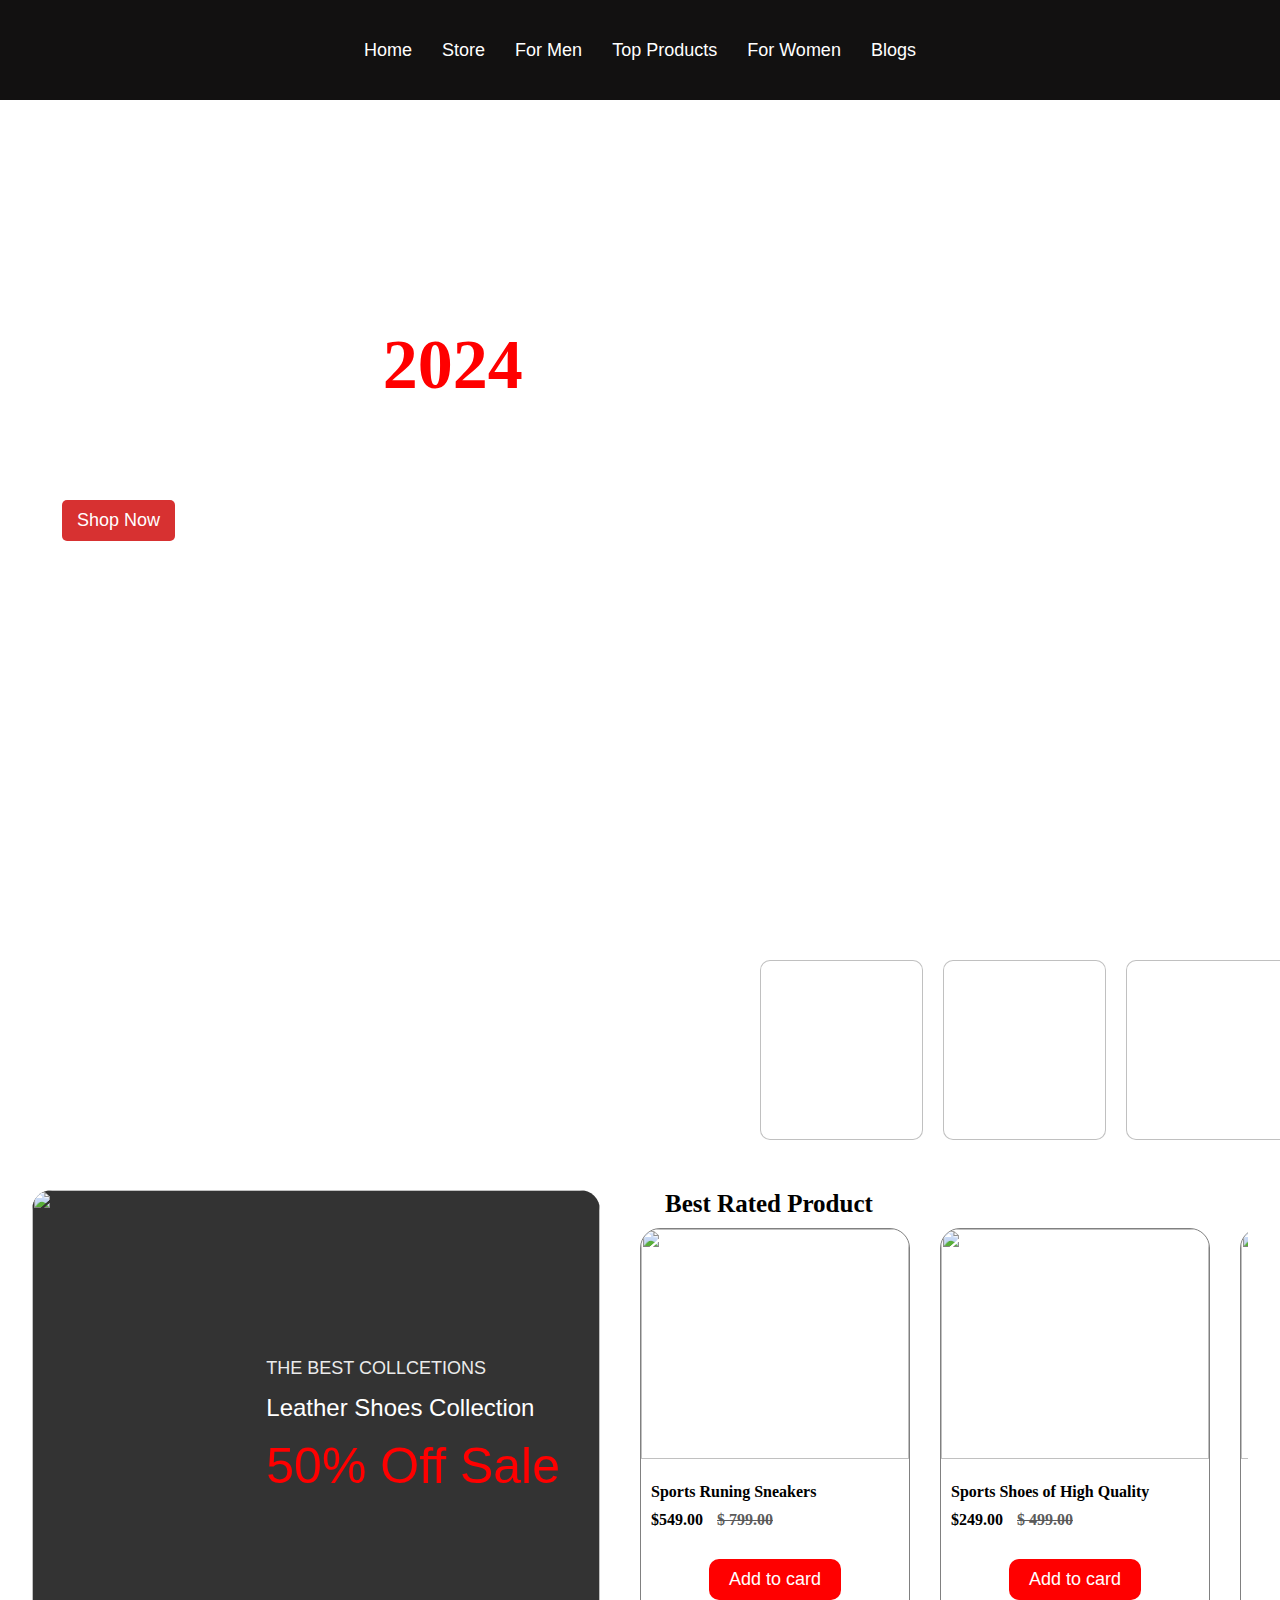
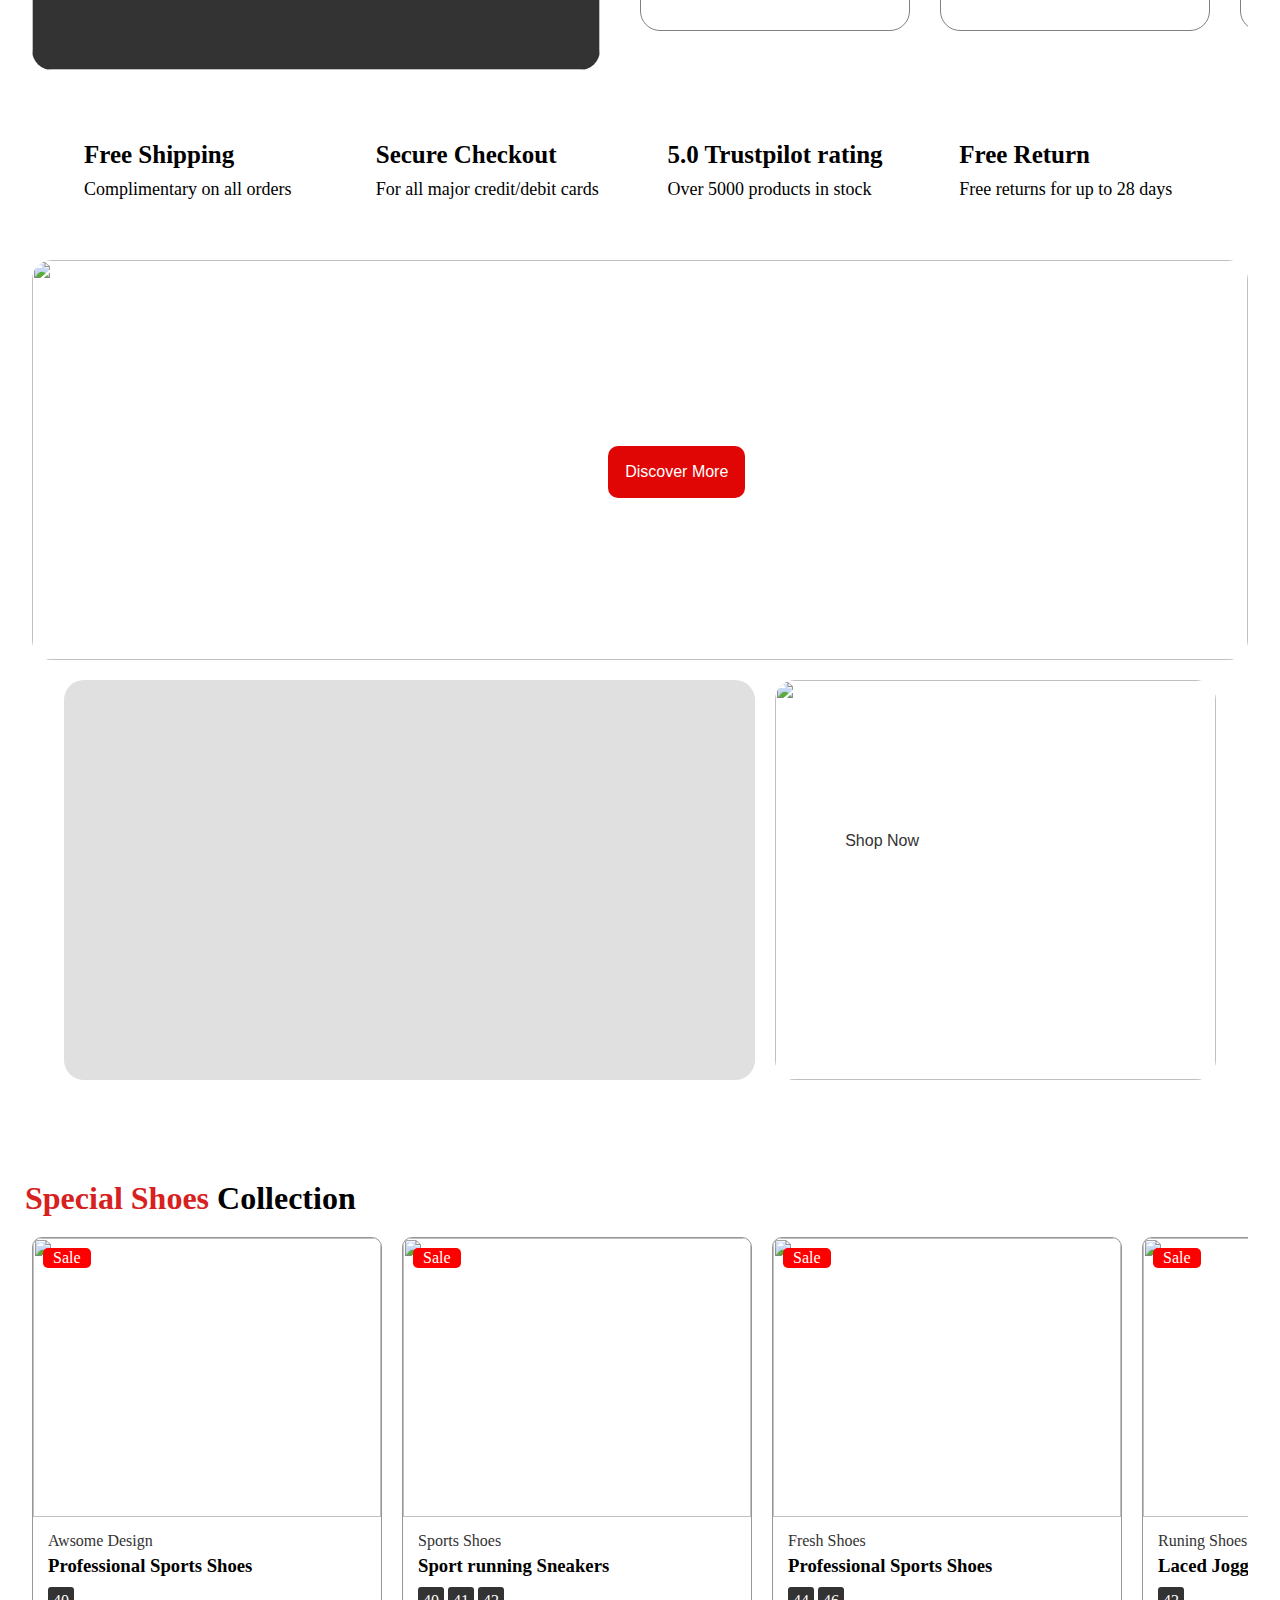
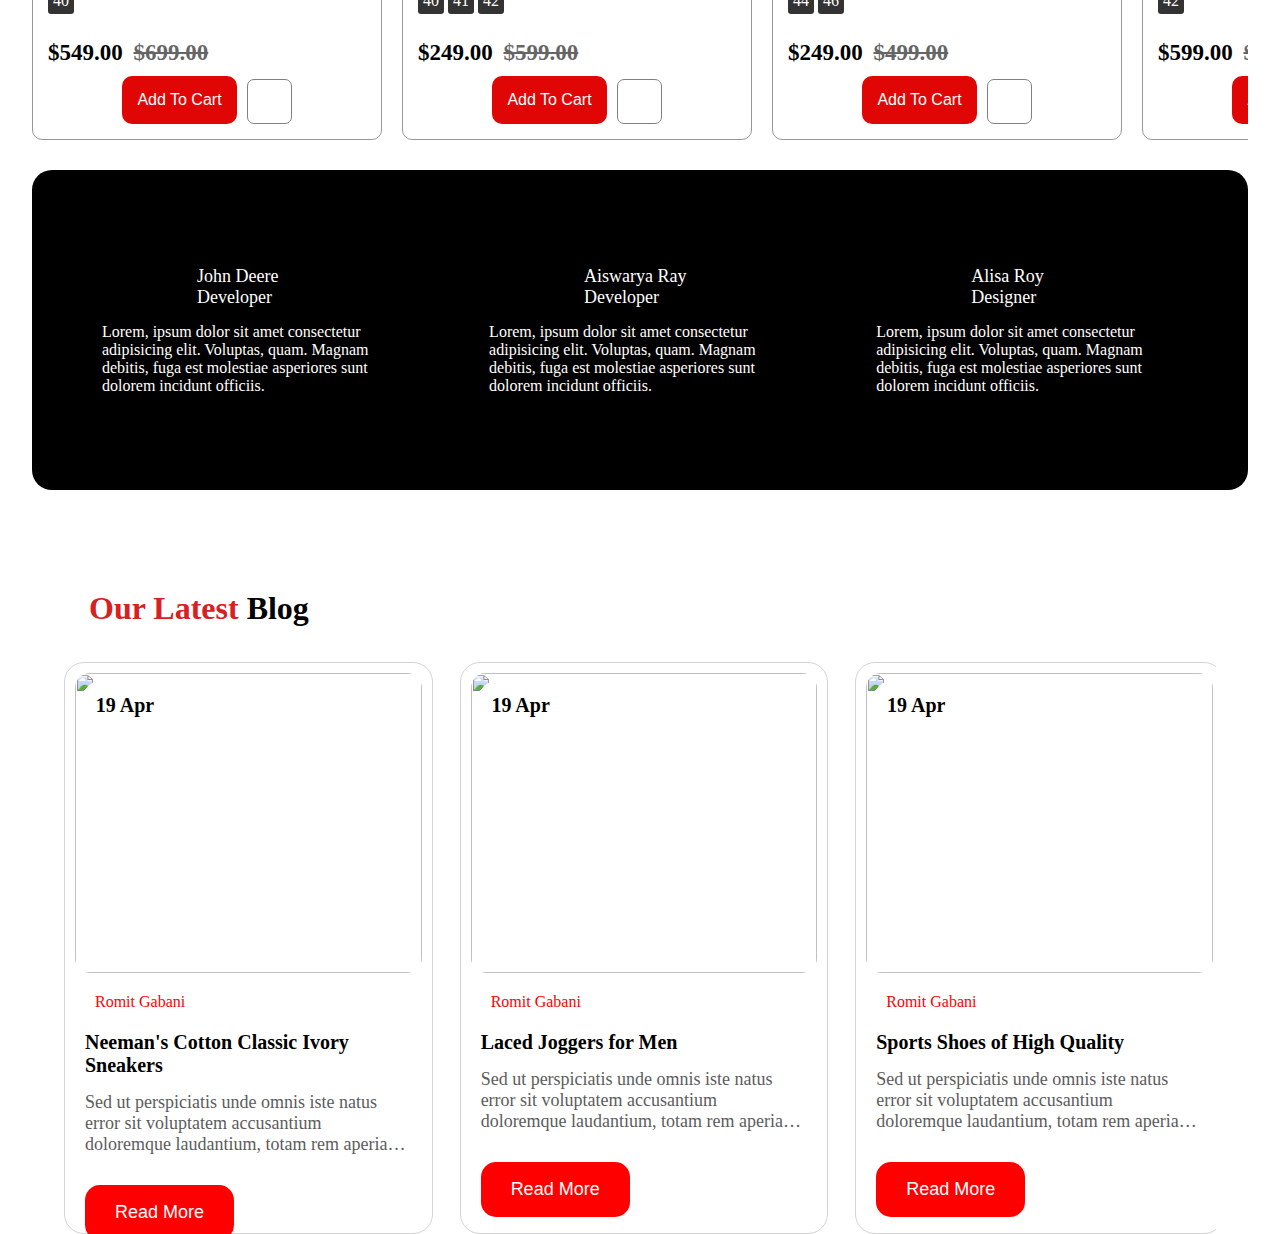
==== commit 0b34710d: "Add files via upload" ====
--- a/ProjectCSS/HTML/index.html
+++ b/ProjectCSS/HTML/index.html
@@ -4,6 +4,8 @@
     <meta charset="UTF-8">
     <meta name="viewport" content="width=device-width, initial-scale=1.0">
     <title>TabBase-Online Store</title>
+    <link href="https://unpkg.com/aos@2.3.1/dist/aos.css" rel="stylesheet">
+    <script src="https://unpkg.com/aos@2.3.1/dist/aos.js"></script>
     <link rel="stylesheet" href="https://cdnjs.cloudflare.com/ajax/libs/font-awesome/6.7.1/css/all.min.css" integrity="sha512-5Hs3dF2AEPkpNAR7UiOHba+lRSJNeM2ECkwxUIxC1Q/FLycGTbNapWXB4tP889k5T5Ju8fs4b1P5z/iB4nMfSQ==" crossorigin="anonymous" referrerpolicy="no-referrer" />
     <link rel="icon" href="https://tabbase.myshopify.com/cdn/shop/files/Group-1858_1_c6f15036-5902-4b8d-8cae-f7d79cea3ae3.png?v=1650435835">
     <link rel="stylesheet" href="../CSS/style.css">
@@ -98,7 +100,7 @@
                                  <li><a href="#">Under Armour</a></li>
                                  <li><a href="#">Skechers shoes</a></li>
                              </ul>
-                            </div>
+                            </div>              
                             <div class="image">
                                  <img src="https://tabbase.myshopify.com/cdn/shop/files/1_5.jpg?v=1650439204" alt="">
                             </div>
@@ -119,16 +121,23 @@
     </header>
     <section>
         <article>
-            <div class="left-article">
-                <h2>The Best   <br>Collection 
-                    <b>2024</b>
-                </h2>
-                <p>Lorem Ipsum is simply dummy text of the printing and typesetting industry. is a <br> Lorem Ipsum has been the industry's standard dummy text ever since the 1500s,</p>
-                <button>Shop Now</button>
-            </div>
-            <div class="right-article" title="Shop Now">
-                <img src="https://tabbase.myshopify.com/cdn/shop/files/Group-1858_1_c6f15036-5902-4b8d-8cae-f7d79cea3ae3.png?v=1650435835" alt="">
-            </div>
+            
+                <div class="left-article">
+                    <div data-aos="fade-right" data-aos-duration="1000" data-aos-easing="ease-in-sine">
+                    <h2>The Best   <br>Collection 
+                        <b>2024</b>
+                    </h2>
+                    <p>Lorem Ipsum is simply dummy text of the printing and typesetting industry. is a <br> Lorem Ipsum has been the industry's standard dummy text ever since the 1500s,</p>
+                    <button>Shop Now</button>
+                </div>
+            </div>
+            
+                <div class="right-article" title="Shop Now">
+                    <div data-aos="fade-left" data-aos-duration="1000" data-aos-easing="ease-in-sine">
+                 <img src="https://tabbase.myshopify.com/cdn/shop/files/Group-1858_1_c6f15036-5902-4b8d-8cae-f7d79cea3ae3.png?v=1650435835" alt="">
+                </div>
+            </div>
+            
         </article>
         <div class="box-card">
             <div class="card">
@@ -292,185 +301,331 @@
             </div>
         </div>
      </div> 
-     <section>
-        <h1><span>Special Shoes</span> Collection</h1>
-        <div class="collection">
-            <div class="collection-card">
-                <div class="sale">
-                    Sale
-                </div>
-                <div class="view">
-                    <i class="fa-regular fa-eye"></i>
-                </div>
-                <div class="collection-img">
-                    <img src="https://tabbase.myshopify.com/cdn/shop/products/1_7_493x.jpg?v=1650697313" alt="">
-                </div>
-                <div class="collection-title">
-                    <p>Awsome Design</p>
-                    <h3>Professional Sports Shoes</h3>
-                    <span>40</span>
-                    <div class="color">
-                        <i style="color:#000;" class="fa-solid fa-circle"></i>
-                        <i style="color:red;" class="fa-solid fa-circle"></i>
-                        <i style="color:blue;" class="fa-solid fa-circle"></i>
-                    </div>
-                    <h4>$549.00 <del>$699.00</del></h4>
-                    <div class="icon">
-                        <i class="fa-solid fa-star"></i>
-                        <i class="fa-solid fa-star"></i>
-                        <i class="fa-solid fa-star"></i>
-                        <i class="fa-solid fa-star"></i>
-                        <i class="fa-solid fa-star"></i>
-                    </div>
-                    <div class="button">
-                        <button>Add To Cart</button>
-                        <i class="fa-regular fa-heart"></i>
-                    </div>
-                </div>
-            </div>
-            <div class="collection-card">
-                <div class="sale">
-                    Sale
-                </div>
-                <div class="view">
-                    <i class="fa-regular fa-eye"></i>
-                </div>
-                <div class="collection-img">
-                    <img src="https://tabbase.myshopify.com/cdn/shop/products/15_1_dfcad812-3f77-49fa-aedd-55d050321f6b_493x.jpg?v=1650701327" alt="">
-                </div>
-                <div class="collection-title">
-                    <p>Sports Shoes</p>
-                    <h3>Sport running Sneakers</h3>
-                    <span>40</span>
-                    <span>41</span>
-                    <span>42</span>
-                    <div class="color">
-                        <i style="color:#000;" class="fa-solid fa-circle"></i>
-                        <i style="color:yellow;" class="fa-solid fa-circle"></i>
-                    </div>
-                    <h4>$249.00 <del>$599.00</del></h4>
-                    <div class="icon">
-                        <i class="fa-solid fa-star"></i>
-                        <i class="fa-solid fa-star"></i>
-                        <i class="fa-solid fa-star"></i>
-                        <i class="fa-solid fa-star"></i>
-                        <i class="fa-solid fa-star"></i>
-                    </div>
-                    <div class="button">
-                        <button>Add To Cart</button>
-                        <i class="fa-regular fa-heart"></i>
-                    </div>
-                </div>
-            </div>
-            <div class="collection-card">
-                <div class="sale">
-                    Sale
-                </div>
-                <div class="view">
-                    <i class="fa-regular fa-eye"></i>
-                </div>
-                <div class="collection-img">
-                    <img src="https://tabbase.myshopify.com/cdn/shop/products/11_1_b398927e-ee1b-43ee-a3e9-fab2797f46c6_493x.jpg?v=1650701525" alt="">
-                </div>
-                <div class="collection-title">
-                    <p>Fresh Shoes</p>
-                    <h3>Professional Sports Shoes</h3>
-                    <span>44</span>
-                    <span>46</span>
-                 
-                    <div class="color">
-                        <i style="color:gray;" class="fa-solid fa-circle"></i>
-                        <i style="color:#000;" class="fa-solid fa-circle"></i>
-                        <i style="color:green;" class="fa-solid fa-circle"></i>
-                    </div>
-                    <h4>$249.00 <del>$499.00</del></h4>
-                    <div class="icon">
-                        <i class="fa-solid fa-star"></i>
-                        <i class="fa-solid fa-star"></i>
-                        <i class="fa-solid fa-star"></i>
-                        <i class="fa-solid fa-star"></i>
-                        <i class="fa-solid fa-star"></i>
-                    </div>
-                    <div class="button">
-                        <button>Add To Cart</button>
-                        <i class="fa-regular fa-heart"></i>
-                    </div>
-                </div>
-            </div>
-            <div class="collection-card">
-                <div class="sale">
-                    Sale
-                </div>
-                <div class="view">
-                    <i class="fa-regular fa-eye"></i>
-                </div>
-                <div class="collection-img">
-                    <img src="https://tabbase.myshopify.com/cdn/shop/products/4_3_493x.jpg?v=1650697135" alt="">
-                </div>
-                <div class="collection-title">
-                    <p>Runing Shoes</p>
-                    <h3>Laced Joggers for Men</h3>
-                    
-                    <span>42</span>
-                    <div class="color">
-                        <i style="color:#000;" class="fa-solid fa-circle"></i>
-                        <i style="color:pink;" class="fa-solid fa-circle"></i>
-                        <i style="color:blue;" class="fa-solid fa-circle"></i>
-                    </div>
-                    <h4>$599.00 <del>$699.00</del></h4>
-                    <div class="icon">
-                        <i class="fa-solid fa-star"></i>
-                        <i class="fa-solid fa-star"></i>
-                        <i class="fa-solid fa-star"></i>
-                        <i class="fa-solid fa-star"></i>
-                        <i class="fa-solid fa-star"></i>
-                    </div>
-                    <div class="button">
-                        <button>Add To Cart</button>
-                        <i class="fa-regular fa-heart"></i>
-                    </div>
-                </div>
-            </div>
-            <div class="collection-card">
-                <div class="sale">
-                    Sale
-                </div>
-                <div class="view">
-                    <i class="fa-regular fa-eye"></i>
-                </div>
-                <div class="collection-img">
-                    <img src="https://tabbase.myshopify.com/cdn/shop/products/30_1_493x.jpg?v=1650701614" alt="">
-                </div>
-                <div class="collection-title">
-                    <p>Yoga Shoes</p>
-                    <h3>Sprite Yoga Softy Set</h3>
-                    <span>40</span>
-                    <span>41</span>
-                    <span>42</span>
-                    <div class="color">
-                        <i style="color:#000;" class="fa-solid fa-circle"></i>
-                        <i style="color:blue;" class="fa-solid fa-circle"></i>
-                        <i style="color:gray;" class="fa-solid fa-circle"></i>
-                    </div>
-                    <h4>$250.00 <del>$399.00</del></h4>
-                    <div class="icon">
-                        <i class="fa-solid fa-star"></i>
-                        <i class="fa-solid fa-star"></i>
-                        <i class="fa-solid fa-star"></i>
-                        <i class="fa-solid fa-star"></i>
-                        <i class="fa-solid fa-star"></i>
-                    </div>
-                    <div class="button">
-                        <button>Add To Cart</button>
-                        <i class="fa-regular fa-heart"></i>
-                    </div>
-                </div>
-            </div>
-            
-        </div>
-     </section>
+        <section>
+            <h1><span>Special Shoes</span> Collection</h1>
+            <div class="collection">
+                <div class="collection-card">
+                    <div class="sale">
+                        Sale
+                    </div>
+                    <div class="view">
+                        <i class="fa-regular fa-eye"></i>
+                    </div>
+                    <div class="collection-img">
+                        <img src="https://tabbase.myshopify.com/cdn/shop/products/1_7_493x.jpg?v=1650697313" alt="">
+                    </div>
+                    <div class="collection-title">
+                        <p>Awsome Design</p>
+                        <h3>Professional Sports Shoes</h3>
+                        <span>40</span>
+                        <div class="color">
+                            <i style="color:#000;" class="fa-solid fa-circle"></i>
+                            <i style="color:red;" class="fa-solid fa-circle"></i>
+                            <i style="color:blue;" class="fa-solid fa-circle"></i>
+                        </div>
+                        <h4>$549.00 <del>$699.00</del></h4>
+                        <div class="icon">
+                            <i class="fa-solid fa-star"></i>
+                            <i class="fa-solid fa-star"></i>
+                            <i class="fa-solid fa-star"></i>
+                            <i class="fa-solid fa-star"></i>
+                            <i class="fa-solid fa-star"></i>
+                        </div>
+                        <div class="button">
+                            <button>Add To Cart</button>
+                            <i class="fa-regular fa-heart"></i>
+                        </div>
+                    </div>
+                </div>
+                <div class="collection-card">
+                    <div class="sale">
+                        Sale
+                    </div>
+                    <div class="view">
+                        <i class="fa-regular fa-eye"></i>
+                    </div>
+                    <div class="collection-img">
+                        <img src="https://tabbase.myshopify.com/cdn/shop/products/15_1_dfcad812-3f77-49fa-aedd-55d050321f6b_493x.jpg?v=1650701327" alt="">
+                    </div>
+                    <div class="collection-title">
+                        <p>Sports Shoes</p>
+                        <h3>Sport running Sneakers</h3>
+                        <span>40</span>
+                        <span>41</span>
+                        <span>42</span>
+                        <div class="color">
+                            <i style="color:#000;" class="fa-solid fa-circle"></i>
+                            <i style="color:yellow;" class="fa-solid fa-circle"></i>
+                        </div>
+                        <h4>$249.00 <del>$599.00</del></h4>
+                        <div class="icon">
+                            <i class="fa-solid fa-star"></i>
+                            <i class="fa-solid fa-star"></i>
+                            <i class="fa-solid fa-star"></i>
+                            <i class="fa-solid fa-star"></i>
+                            <i class="fa-solid fa-star"></i>
+                        </div>
+                        <div class="button">
+                            <button>Add To Cart</button>
+                            <i class="fa-regular fa-heart"></i>
+                        </div>
+                    </div>
+                </div>
+                <div class="collection-card">
+                    <div class="sale">
+                        Sale
+                    </div>
+                    <div class="view">
+                        <i class="fa-regular fa-eye"></i>
+                    </div>
+                    <div class="collection-img">
+                        <img src="https://tabbase.myshopify.com/cdn/shop/products/11_1_b398927e-ee1b-43ee-a3e9-fab2797f46c6_493x.jpg?v=1650701525" alt="">
+                    </div>
+                    <div class="collection-title">
+                        <p>Fresh Shoes</p>
+                        <h3>Professional Sports Shoes</h3>
+                        <span>44</span>
+                        <span>46</span>
+                     
+                        <div class="color">
+                            <i style="color:gray;" class="fa-solid fa-circle"></i>
+                            <i style="color:#000;" class="fa-solid fa-circle"></i>
+                            <i style="color:green;" class="fa-solid fa-circle"></i>
+                        </div>
+                        <h4>$249.00 <del>$499.00</del></h4>
+                        <div class="icon">
+                            <i class="fa-solid fa-star"></i>
+                            <i class="fa-solid fa-star"></i>
+                            <i class="fa-solid fa-star"></i>
+                            <i class="fa-solid fa-star"></i>
+                            <i class="fa-solid fa-star"></i>
+                        </div>
+                        <div class="button">
+                            <button>Add To Cart</button>
+                            <i class="fa-regular fa-heart"></i>
+                        </div>
+                    </div>
+                </div>
+                <div class="collection-card">
+                    <div class="sale">
+                        Sale
+                    </div>
+                    <div class="view">
+                        <i class="fa-regular fa-eye"></i>
+                    </div>
+                    <div class="collection-img">
+                        <img src="https://tabbase.myshopify.com/cdn/shop/products/4_3_493x.jpg?v=1650697135" alt="">
+                    </div>
+                    <div class="collection-title">
+                        <p>Runing Shoes</p>
+                        <h3>Laced Joggers for Men</h3>
+                        
+                        <span>42</span>
+                        <div class="color">
+                            <i style="color:#000;" class="fa-solid fa-circle"></i>
+                            <i style="color:pink;" class="fa-solid fa-circle"></i>
+                            <i style="color:blue;" class="fa-solid fa-circle"></i>
+                        </div>
+                        <h4>$599.00 <del>$699.00</del></h4>
+                        <div class="icon">
+                            <i class="fa-solid fa-star"></i>
+                            <i class="fa-solid fa-star"></i>
+                            <i class="fa-solid fa-star"></i>
+                            <i class="fa-solid fa-star"></i>
+                            <i class="fa-solid fa-star"></i>
+                        </div>
+                        <div class="button">
+                            <button>Add To Cart</button>
+                            <i class="fa-regular fa-heart"></i>
+                        </div>
+                    </div>
+                </div>
+                <div class="collection-card">
+                    <div class="sale">
+                        Sale
+                    </div>
+                    <div class="view">
+                        <i class="fa-regular fa-eye"></i>
+                    </div>
+                    <div class="collection-img">
+                        <img src="https://tabbase.myshopify.com/cdn/shop/products/30_1_493x.jpg?v=1650701614" alt="">
+                    </div>
+                    <div class="collection-title">
+                        <p>Yoga Shoes</p>
+                        <h3>Sprite Yoga Softy Set</h3>
+                        <span>40</span>
+                        <span>41</span>
+                        <span>42</span>
+                        <div class="color">
+                            <i style="color:#000;" class="fa-solid fa-circle"></i>
+                            <i style="color:blue;" class="fa-solid fa-circle"></i>
+                            <i style="color:gray;" class="fa-solid fa-circle"></i>
+                        </div>
+                        <h4>$250.00 <del>$399.00</del></h4>
+                        <div class="icon">
+                            <i class="fa-solid fa-star"></i>
+                            <i class="fa-solid fa-star"></i>
+                            <i class="fa-solid fa-star"></i>
+                            <i class="fa-solid fa-star"></i>
+                            <i class="fa-solid fa-star"></i>
+                        </div>
+                        <div class="button">
+                            <button>Add To Cart</button>
+                            <i class="fa-regular fa-heart"></i>
+                        </div>
+                    </div>
+                </div>
+                
+            </div>
+         </section>
+         <section>
+            <div class="developer">
+                <div class="card-developer">
+                    <div class="image">
+                        <img src="https://tabbase.myshopify.com/cdn/shop/files/5_908b0610-b0f2-4013-a6a1-d10049ce7c4f_80x80.png?v=1650457792" alt="">
+                        <div class="name">
+                            <p>John Deere</p>
+                            <p>Developer</p>
+                        </div>
+                    </div>
+                    <div class="about">
+                        Lorem, ipsum dolor sit amet consectetur adipisicing elit. Voluptas, quam. Magnam debitis, fuga est molestiae asperiores sunt dolorem incidunt officiis.
+                    </div>
+                </div>
+                <div class="card-developer">
+                    <div class="image">
+                        <img src="https://tabbase.myshopify.com/cdn/shop/files/4_80x80.png?v=1650457877" alt="">
+                        <div class="name">
+                            <p>Aiswarya Ray</p>
+                            <p>Developer</p>
+                        </div>
+                    </div>
+                    <div class="about">
+                        Lorem, ipsum dolor sit amet consectetur adipisicing elit. Voluptas, quam. Magnam debitis, fuga est molestiae asperiores sunt dolorem incidunt officiis.
+                    </div>
+                </div>
+                <div class="card-developer">
+                    <div class="image">
+                        <img src="https://tabbase.myshopify.com/cdn/shop/files/3_80x80.png?v=1650457895" alt="">
+                        <div class="name">
+                            <p>Alisa Roy</p>
+                            <p>Designer</p>
+                        </div>
+                    </div>
+                    <div class="about">
+                        Lorem, ipsum dolor sit amet consectetur adipisicing elit. Voluptas, quam. Magnam debitis, fuga est molestiae asperiores sunt dolorem incidunt officiis.
+                    </div>
+                </div>
+                <div class="card-developer">
+                    <div class="image">
+                        <img src="https://tabbase.myshopify.com/cdn/shop/files/01_80x80.png?v=1650457857" alt="">
+                        <div class="name">
+                            <p>Mr.Darrel</p>
+                            <p>Designer</p>
+                        </div>
+                    </div>
+                    <div class="about">
+                        Lorem, ipsum dolor sit amet consectetur adipisicing elit. Voluptas, quam. Magnam debitis, fuga est molestiae asperiores sunt dolorem incidunt officiis.
+                    </div>
+                </div>
+            </div>
+         </section>
+         <section>
+            <div class="blog">
+                <h1><span>Our Latest</span> Blog</h1>
+                <div class="blog-card">
+                    <div class="card">
+                        <div class="date">
+                            19 Apr
+                        </div>
+                        <div class="image">
+                            <img src="https://tabbase.myshopify.com/cdn/shop/articles/6_1.jpg?v=1650360117" alt="">
+                        </div>
+                        <div class="title">
+                            <span><i class="fa-solid fa-user"></i> Romit Gabani</span>
+                            <h4>Neeman's Cotton Classic Ivory Sneakers</h4>
+                            <p>Sed ut perspiciatis unde omnis iste natus error sit voluptatem accusantium doloremque laudantium, totam rem aperiam, eaque ipsa quae ab illo inventore veritatis et quasi architecto beatae vitae dicta sunt...</p>
+                            <button>Read More</button>
+                        </div>
+                    </div>
+                    <div class="card">
+                        <div class="date">
+                            19 Apr
+                        </div>
+                        <div class="image">
+                            <img src="https://tabbase.myshopify.com/cdn/shop/articles/5_1.jpg?v=1650359820" alt="">
+                        </div>
+                        <div class="title">
+                            <span><i class="fa-solid fa-user"></i> Romit Gabani</span>
+                            <h4>Laced Joggers for Men</h4>
+                            <p>Sed ut perspiciatis unde omnis iste natus error sit voluptatem accusantium doloremque laudantium, totam rem aperiam, eaque ipsa quae ab illo inventore veritatis et quasi architecto beatae vitae dicta sunt...</p>
+                            <button>Read More</button>
+                        </div>
+                    </div>
+                    <div class="card">
+                        <div class="date">
+                            19 Apr
+                        </div>
+                        <div class="image">
+                            <img src="https://tabbase.myshopify.com/cdn/shop/articles/4_2.jpg?v=1650359669" alt="">
+                        </div>
+                        <div class="title">
+                            <span><i class="fa-solid fa-user"></i> Romit Gabani</span>
+                            <h4>Sports Shoes of High Quality</h4>
+                            <p>Sed ut perspiciatis unde omnis iste natus error sit voluptatem accusantium doloremque laudantium, totam rem aperiam, eaque ipsa quae ab illo inventore veritatis et quasi architecto beatae vitae dicta sunt...</p>
+                            <button>Read More</button>
+                        </div>
+                    </div>
+                    <div class="card">
+                        <div class="date">
+                            19 Apr
+                        </div>
+                        <div class="image">
+                            <img src="https://tabbase.myshopify.com/cdn/shop/articles/3_3.jpg?v=1650359549" alt="">
+                        </div>
+                        <div class="title">
+                            <span><i class="fa-solid fa-user"></i> Romit Gabani</span>
+                            <h4>Professional Sports Shoes</h4>
+                            <p>But I must explain to you how all this mistaken idea of denouncing pleasure and praising pain was born and I will give you a complete account of the system,...</p>
+                            <button>Read More</button>
+                        </div>
+                    </div>
+                    <div class="card">
+                        <div class="date">
+                            19 Apr
+                        </div>
+                        <div class="image">
+                            <img src="https://tabbase.myshopify.com/cdn/shop/articles/2_3.jpg?v=1650359367" alt="">
+                        </div>
+                        <div class="title">
+                            <span><i class="fa-solid fa-user"></i> Romit Gabani</span>
+                            <h4>Joggers for All Ages</h4>
+                            <p>At vero eos et accusamus et iusto odio dignissimos ducimus qui blanditiis praesentium voluptatum deleniti atque corrupti quos dolores et quas molestias excepturi sint occaecati cupiditate non provident, similique sunt...</p>
+                            <button>Read More</button>
+                        </div>
+                    </div>
+                    <div class="card">
+                        <div class="date">
+                            19 Apr
+                        </div>
+                        <div class="image">
+                            <img src="https://tabbase.myshopify.com/cdn/shop/articles/1_4.jpg?v=1650359287" alt="">
+                        </div>
+                        <div class="title">
+                            <span><i class="fa-solid fa-user"></i> Romit Gabani</span>
+                            <h4>Football Shose</h4>
+                            <p>At vero eos et accusamus et iusto odio dignissimos ducimus qui blanditiis praesentium voluptatum deleniti atque corrupti quos dolores et quas molestias excepturi sint occaecati cupiditate non provident, similique sunt...</p>
+                            <button>Read More</button>
+                        </div>
+                    </div>
+                </div>
+            </div>
+         </section>
     <footer>
 
     </footer>
 </body>
-</html>+</html>
+<script>
+    AOS.init();
+  </script>--- a/ProjectCSS/CSS/style.css
+++ b/ProjectCSS/CSS/style.css
@@ -23,7 +23,7 @@
     height: 100px;
     position: sticky;
     top: 0;
-    z-index: 11;
+    z-index: 333;
    
 }
 .header{
@@ -108,6 +108,7 @@
 }
 #drop-store,#drop-men{
     position: relative;
+    z-index: 111;
     & .drop-down-store{
         width: 91vw;
         height: 200px;
@@ -159,11 +160,13 @@
     & .drop-down-store{
         position: absolute;
         left: -36.5vw;
+       
     }
 }
 #drop-store:hover,#drop-men:hover{
     & .drop-down-store{
         visibility: visible;
+       
     }
 }
 
@@ -602,7 +605,7 @@
             position: absolute;
             top: 10px;
             left: 10px;
-            z-index: 111;
+            z-index: 1;
         }
         & .view{
             width: 45px;
@@ -705,7 +708,151 @@
         color: #fff;
     }
 }
-
+section:nth-child(8){
+    margin-top: 30px;
+}
+section .developer{
+    width: 95%;
+    margin: auto;
+    background-color: #000;
+    border-radius: 20px;
+    padding: 50px;
+    display: flex;
+    gap: 30px;
+    overflow: scroll;
+    scrollbar-width: none;
+    & .card-developer{
+        transition:ease-in-out 0.3s;
+        cursor: pointer;
+        min-width: 32%;
+        height: 220px;
+        display: flex;
+        flex-direction: column;
+        gap: 15px;
+        justify-content: center;
+        padding: 20px;
+        border-radius: 20px;
+        & .image{
+            display: flex;
+            gap: 15px;
+            align-items: center;
+            & img{
+                width: 80px;
+            }
+            & .name{
+                & p{
+                    color: #fff;
+                    font-size: 18px;
+                }
+            }
+        }
+        & .about{
+            color: #fff;
+        }
+    }
+    & .card-developer:hover{
+        background-color: #fff;
+        & .image .name{
+            & p{
+                color: #000;
+            }
+        }
+        & .about{
+            color: #000;
+        }
+    }
+}
+section .blog{
+    width: 90%;
+    margin: auto;
+    /* background-color: red; */
+    & .blog-card{
+        width: 100%;
+        margin-top: 35px;
+        display: flex;
+        gap: 27px;
+        overflow: scroll;
+        scrollbar-width: none;
+        /* background-color: blue; */
+        & .card{
+            min-width: 32%;
+            transition: ease-in-out 0.3s;
+            cursor: pointer;
+            /* background-color: pink; */
+            border: 1px solid rgba(128, 128, 128, 0.34);
+            padding: 10px;
+            border-radius: 20px;
+            position: relative;
+            & .date{
+                width: 80px;
+                background-color: #fff;
+                height: 45px;
+                border-radius: 10px;
+                display: flex;
+                justify-content: center;
+                align-items: center;
+                color: #000;
+                font-size: 20px;
+                font-weight: bold;
+                position: absolute;
+                top: 20px;
+                left: 20px;
+            }
+            & .image{
+                width: 100%;
+                height: 300px;
+                & img{
+                    width: 100%;
+                    height: 100%;
+                    border-radius: 15px;
+                }
+            }
+            & .title{
+                width: 100%;
+                padding: 20px 10px;
+                height: 250px;
+                & span{
+                    color: red;
+                    font-size: 16px;
+                    display: flex;
+                    gap: 10px;
+                }
+                & h4{
+                    margin-top: 20px;
+                    font-size: 20px;
+                }
+                & p{
+                    margin-top: 15px;
+                    display: -webkit-box;        
+                    -webkit-box-orient: vertical;
+                    overflow: hidden;          
+                    -webkit-line-clamp: 3;
+                    color: #333;
+                    opacity: 0.8;
+                    font-size: 18px;
+                }
+                & button{
+                    background-color: red;
+                    color: #fff;
+                    margin-top: 30px;
+                    border: none;
+                    padding: 17px 30px;
+                    border-radius: 15px;
+                    font-size: 18px;
+                }
+                & button:hover{
+                    background-color: #000;
+                    cursor: pointer;
+                    transition: 0.3s;
+                }
+            }
+        }
+        & .card:hover{
+            box-shadow: rgba(0, 0, 0, 0.35) 0px 5px 15px;
+            border: 1px solid  rgba(0, 0, 0, 0);
+        }
+    }
+}
 @keyframes action{
     0%{
         transform: translateY(0px);
